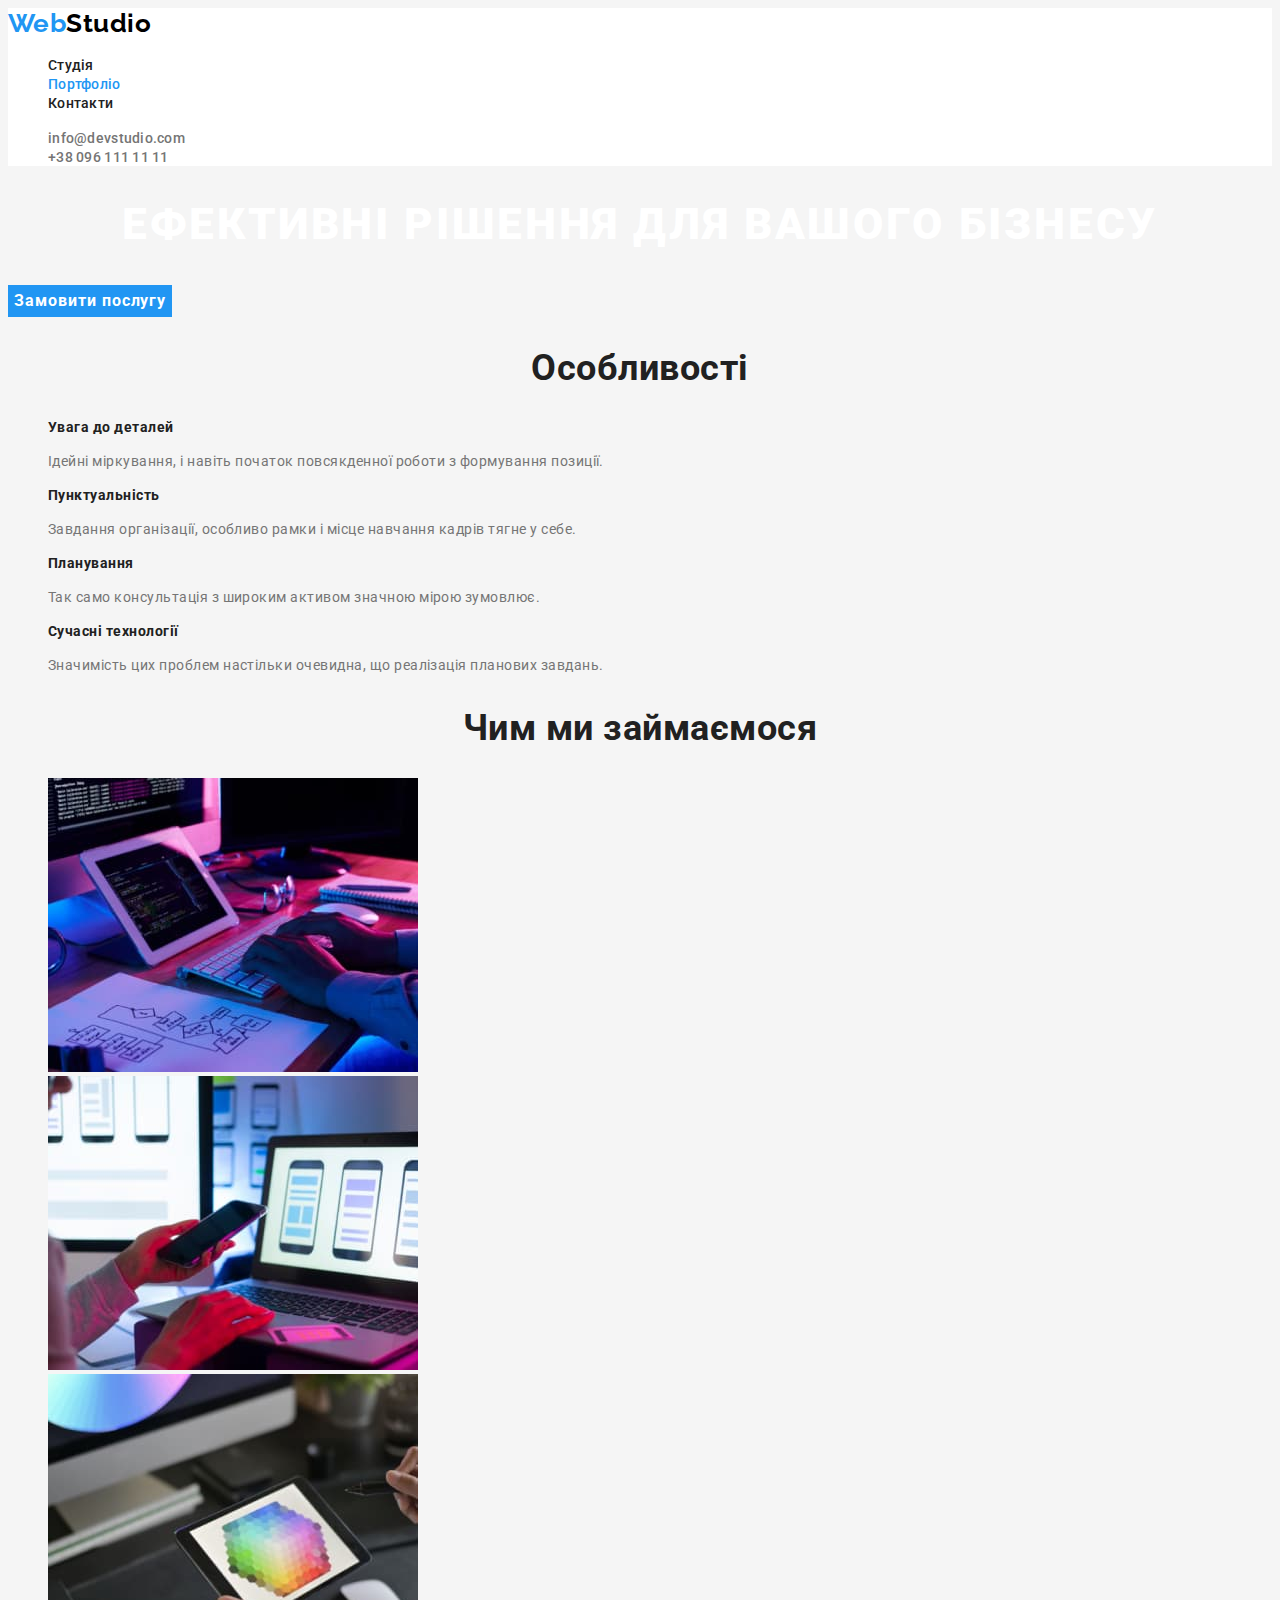
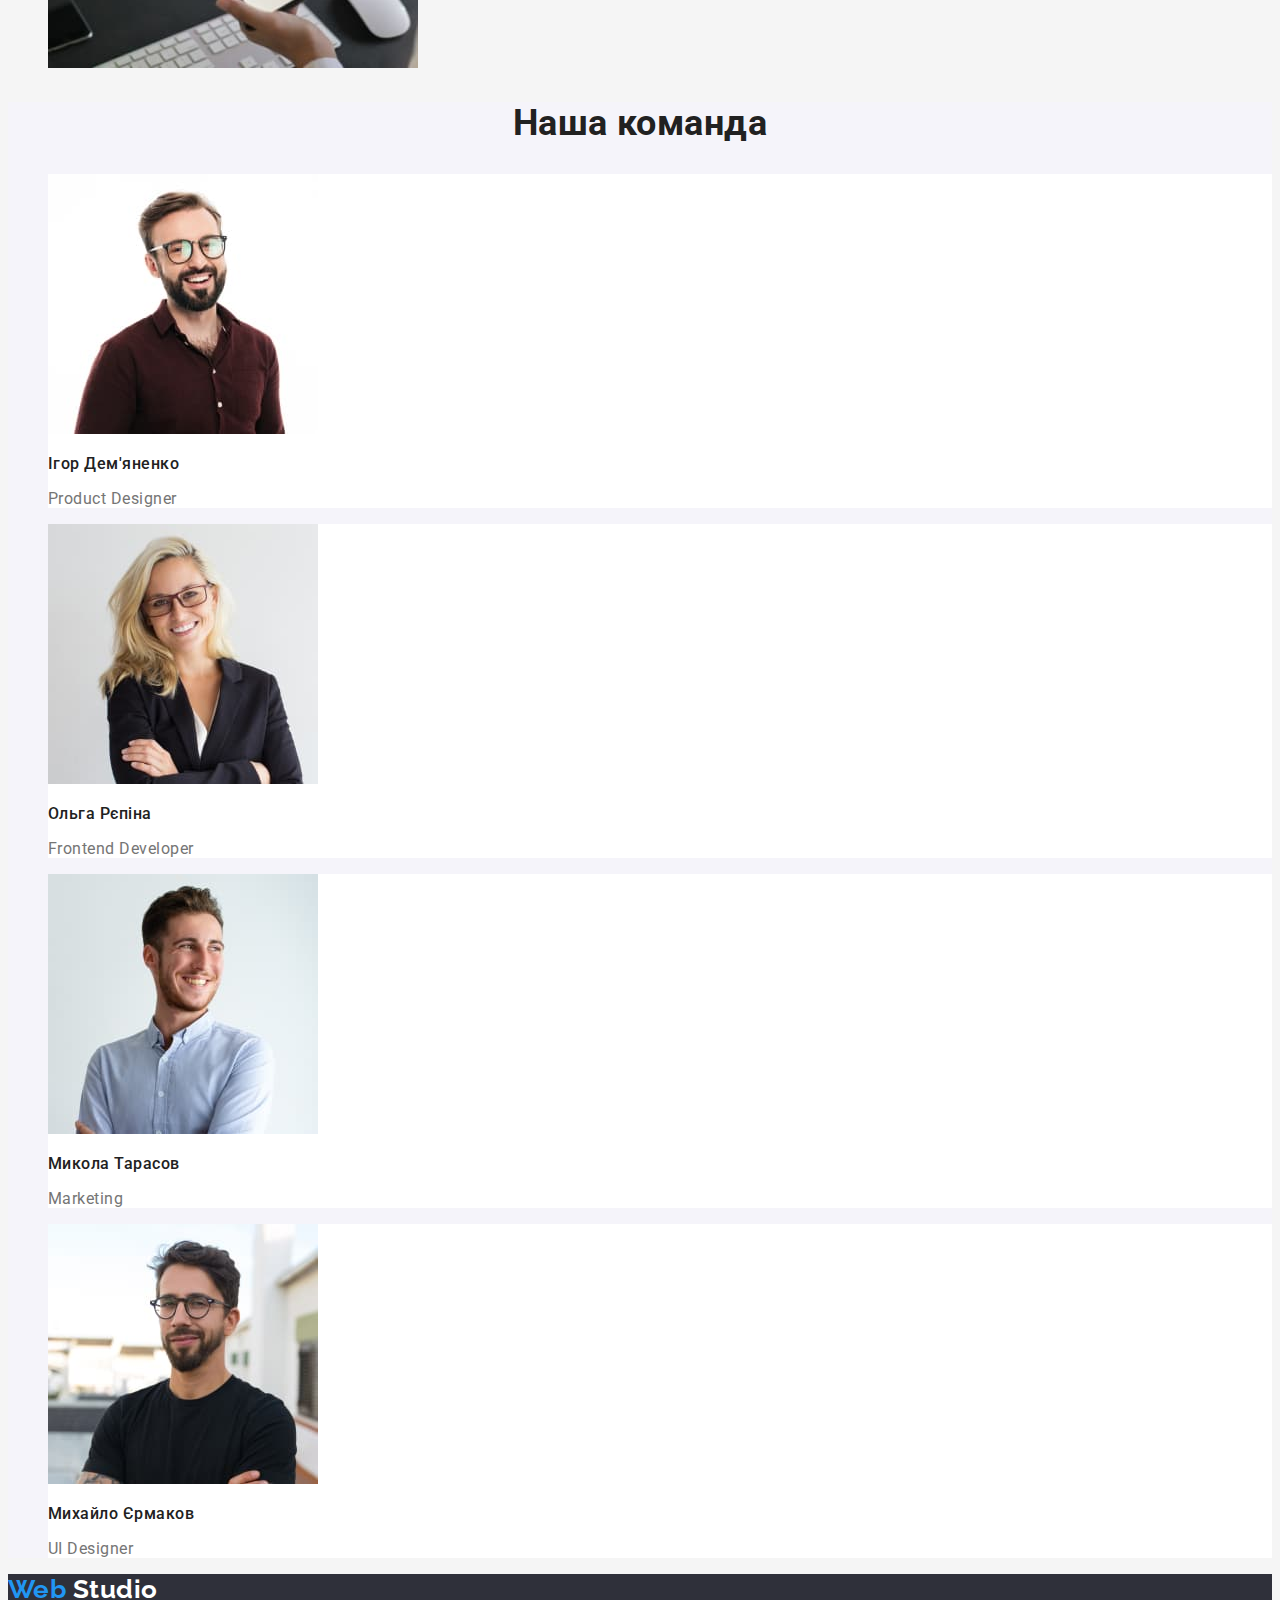
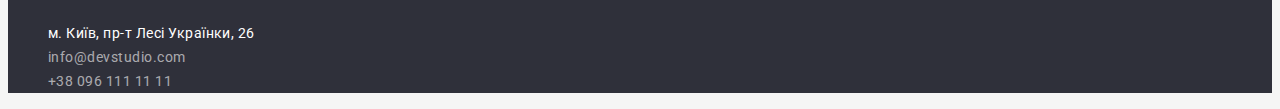
==== index.html @ a4498212 "Старт ДЗ-3" ====
<!DOCTYPE html>
<html lang="uk">
<head>
    <meta charset="UTF-8">
    <meta http-equiv="X-UA-Compatible" content="IE=edge">
    <meta name="viewport" content="width=device-width, initial-scale=1.0">
    <title>Студія</title>
    <link rel="preconnect" href="https://fonts.googleapis.com">
    <link rel="preconnect" href="https://fonts.gstatic.com" crossorigin>
    <link href="https://fonts.googleapis.com/css2?family=Raleway:wght@700&family=Roboto:wght@400;500;700;900&display=swap"
        rel="stylesheet">
    <link rel="stylesheet" href="./css/styles.css">
</head>
<body>
    <!--шапка сайту-->
    <header class="page-header">
        <nav>
            <a class="logo logo-color" href="./index.html">Web<span class="logo logo-text">Studio</span></a>
            <ul class="site-nav list">
                <li><a class="link" href="./index.html">Студія</a></li>
                <li><a class="link current" href="./portfolio.html">Портфоліо</a></li>
                <li><a class="link" href="">Контакти</a></li>
            </ul>
        </nav>
        <ul class="contacts list">
            <li><a class="contact" href="mailto:info@devstudio.com">info@devstudio.com</a></li>
            <li><a class="contact" href="tel:+380961111111">+38 096 111 11 11</a></li>
        </ul>
    </header>

    <!--main-->
    <main>
        <!--герой-->
        <section class="hero">
            <h1 class="hero-title">Ефективні рішення для вашого бізнесу</h1>
            <button class="hero-button" type="button">Замовити послугу</button>
        </section>
        <!-- особливості -->
        <section class="section">
            <h2 class="section-title">Особливості</h2>
            <ul class="feature-list list">
                <li>
                    <h3 class="title">Увага до деталей</h3>
                    <p class="text">Ідейні міркування, і навіть початок повсякденної роботи з формування позиції.</p>
                </li>
                <li>
                    <h3 class="title">Пунктуальність</h3>
                    <p class="text">Завдання організації, особливо рамки і місце навчання кадрів тягне у себе.</p>
                </li>
                <li>
                    <h3 class="title">Планування</h3>
                    <p class="text">Так само консультація з широким активом значною мірою зумовлює.</p>
                </li>
                <li>
                    <h3 class="title">Сучасні технології</h3>
                    <p class="text">Значимість цих проблем настільки очевидна, що реалізація планових завдань.</p>
                </li>
            </ul>
        </section>
        <!-- чим ми займаємося -->
        <section class="section">
            <h2 class="section-title">Чим ми займаємося</h2>
            <ul class="list">
                <li>
                    <img src="./images/1_computer.jpg" alt="Розробка сайтів" width="370" height="294">
                </li>
                <li>
                    <img src="./images/2_phone.jpg" alt="Адаптація сайтів для телефонів" width="370" height="294">
                </li>
                <li>
                    <img src="./images/3_tablet.jpg" alt="Адаптація сайтів для планшетів" width="370" height="294">
                </li>
            </ul>
        </section>
        <!--наша команда-->
        <section class="team section">
            <h2 class="section-title">Наша команда</h2>
            <ul class="team-list list">
                <li class="team-item">
                    <img src="./images/4_product_designer.jpg" alt="Хлопець в коричневій рубашці" width="270" height="260">
                    <h3 class="title">Ігор Дем'яненко</h3>
                    <p lang="en" class="text">Product Designer</p>
                </li>
                <li class="team-item">
                    <img src="./images/5_frontend_developer.jpg" alt="Дівчина в темно-сірому піджаку" width="270" height="260">
                    <h3 class="title">Ольга Рєпіна</h3>
                    <p lang="en" class="text">Frontend Developer</p>
                </li>
                <li class="team-item">
                    <img src="./images/6_marketing.jpg" alt="Хлопець в білій рубашці" width="270" height="260">
                    <h3 class="title">Микола Тарасов</h3>
                    <p lang="en" class="text">Marketing</p>
                </li>
                <li class="team-item">
                    <img src="./images/7_ui_designer.jpg" alt="Хлопець в чорній футболці" width="270" height="260">
                    <h3 class="title">Михайло Єрмаков</h3>
                    <p lang="en" class="text">UI Designer</p>
                </li>
            </ul>
        </section>
    </main>
    <!--footer-->
    <footer class="page-footer">
        <a class="logo-footer logo-footer-color" href="./index.html">Web <span
                class="logo-footer logo-footer-text">Studio</span></a>
        <address>
            <ul class="list">
                <li><a class="address-footer" href="https://goo.gl/maps/9E4ESz3H2E2rqb3K8" target="_blank"
                        rel="noreferrer noopener nofollow">м.
                        Київ, пр-т Лесі Українки, 26</a></li>
                <li><a class="contact-footer" href="mailto:info@devstudio.com">info@devstudio.com</a></li>
                <li><a class="contact-footer" href="tel:+380961111111">+38 096 111 11 11</a></li>
            </ul>
        </address>
    </footer>
</body>
</html>
---- css/styles.css ----
/* колір основного тексту #212121 */
/* додатковий колір тексту #757575 */
/* білий #FFFFFF */
/* акцент #2196F3 */
/* колір основного фону #F5F5F5 */
/* додатковий колір фону #F5F4FA */

:root {
    --primary-bg-color: #F5F5F5;
    --additional-bg-color: #F5F4FA;
    --accent-color: #2196F3;
    --bg-footer-color: #2F303A;
    --primary-text-color: #757575;    
    --title-text-color: #212121;      
    --logo-text-color: #000000;
    --primary-white-color: #FFFFFF;    
    --contact-footer-color: rgba(255, 255, 255, 0.6);
    --button-active-color: #188CE8;    
}

body {
    font-family: 'Roboto', sans-serif;
    letter-spacing: 0.03em;
    background-color: var(--primary-bg-color);
    color: var(--primary-text-color);    
}

.list {
    list-style: none;
}

/* Header */

.page-header {
    background-color: var(--primary-white-color);
}

.logo,
.logo-footer {
    font-family: 'Raleway', sans-serif;
    font-weight: 700;
    font-size: 26px;
    line-height: 1.1923;
    text-decoration: none;  
}

.logo-color {
    color: var(--accent-color);
}

.logo-text {
    color: var(--logo-text-color);
}

/* Site-nav */

.site-nav .link {
    color: var(--title-text-color);        
}

.site-nav .link,
.contacts .contact {
    font-weight: 500;
    font-size: 14px;
    line-height: 1.1429;
    letter-spacing: 0.02em;
    text-decoration: none;
}

.site-nav .link:hover,
.site-nav .link:focus {
    color: var(--accent-color);
}

.site-nav .link.current {
    color: var(--accent-color);
}

/* Contacts */

.contacts .contact {
    color: var(--primary-text-color);    
}

.contacts .contact:hover,
.contacts .contact:focus {
    color: var(--accent-color);
}

/* Hero */

.hero-title {
    font-weight: 900;
    font-size: 44px;
    line-height: 1.3636;
    text-align: center;
    letter-spacing: 0.06em;
    text-transform: uppercase;
    color: var(--primary-white-color);    
}

/* Button */

.hero-button {
    font-family: inherit;
    font-weight: 700;
    font-size: 16px;
    line-height: 1.875;
    letter-spacing: 0.06em;
    background-color: var(--accent-color);
    color: var(--primary-white-color);    
    border: none;
    cursor: pointer;
}

.hero-button:hover,
.hero-button:focus {
    background-color: var(--button-active-color);
}

/* Section */

.section-title {
    font-size: 36px;
    line-height: 1.1667;
    text-align: center;
    color: var(--title-text-color);            
}

/* Features */

.feature-list .title {
    font-size: 14px;
    line-height: 1.1429;
    color: var(--title-text-color);    
}

.feature-list .text {        
    font-size: 14px;
    line-height: 1.7143;        
}

/* Our team */

.team {
    background-color: var(--additional-bg-color);
}

.team-item {
    background-color: var(--primary-white-color);
}

.team-list .title {
    font-weight: 500;
    font-size: 16px;
    line-height: 1.1875;
    color: var(--title-text-color);            
}

.team-list .text {    
    font-size: 16px;
    line-height: 1.1875;       
}

/* Footer */

.page-footer {
    background-color: var(--bg-footer-color);
}

.logo-footer-color {
    color: var(--accent-color);
}

.logo-footer-text {
    color: var(--primary-white-color);
}

.address-footer,
.contact-footer {
    font-size: 14px;
    line-height: 1.7143;
    text-decoration: none;
    font-style: normal;
}

.address-footer {
    color: var(--primary-white-color);    
}

.contact-footer {
    color: var(--contact-footer-color);    
}

.address-footer:hover,
.address-footer:focus,
.contact-footer:hover,
.contact-footer:focus {
    color: var(--accent-color);
}



/* Портфоліо */

.portfolio-nav .button {
    font-family: inherit;
    font-weight: 500;
    font-size: 16px;
    line-height: 1.625;
    background-color: var(--additional-bg-color);
    color: var(--title-text-color);    
    border: none;
    cursor: pointer;
}

.portfolio-nav .button:hover,
.portfolio-nav .button:focus {
    background-color: var(--accent-color);
    color: var(--primary-white-color);
}

.portfolio-item {
    background-color: var(--primary-white-color);    
}

.portfolio-list .title {
    font-size: 18px;
    line-height: 2;
    letter-spacing: 0.06em;
    color: var(--title-text-color);        
}

.portfolio-list .text {
    font-size: 16px;
    line-height: 1.875;
    color: var(--primary-text-color);    
}

.portfolio-list .link {
    text-decoration: none;
}
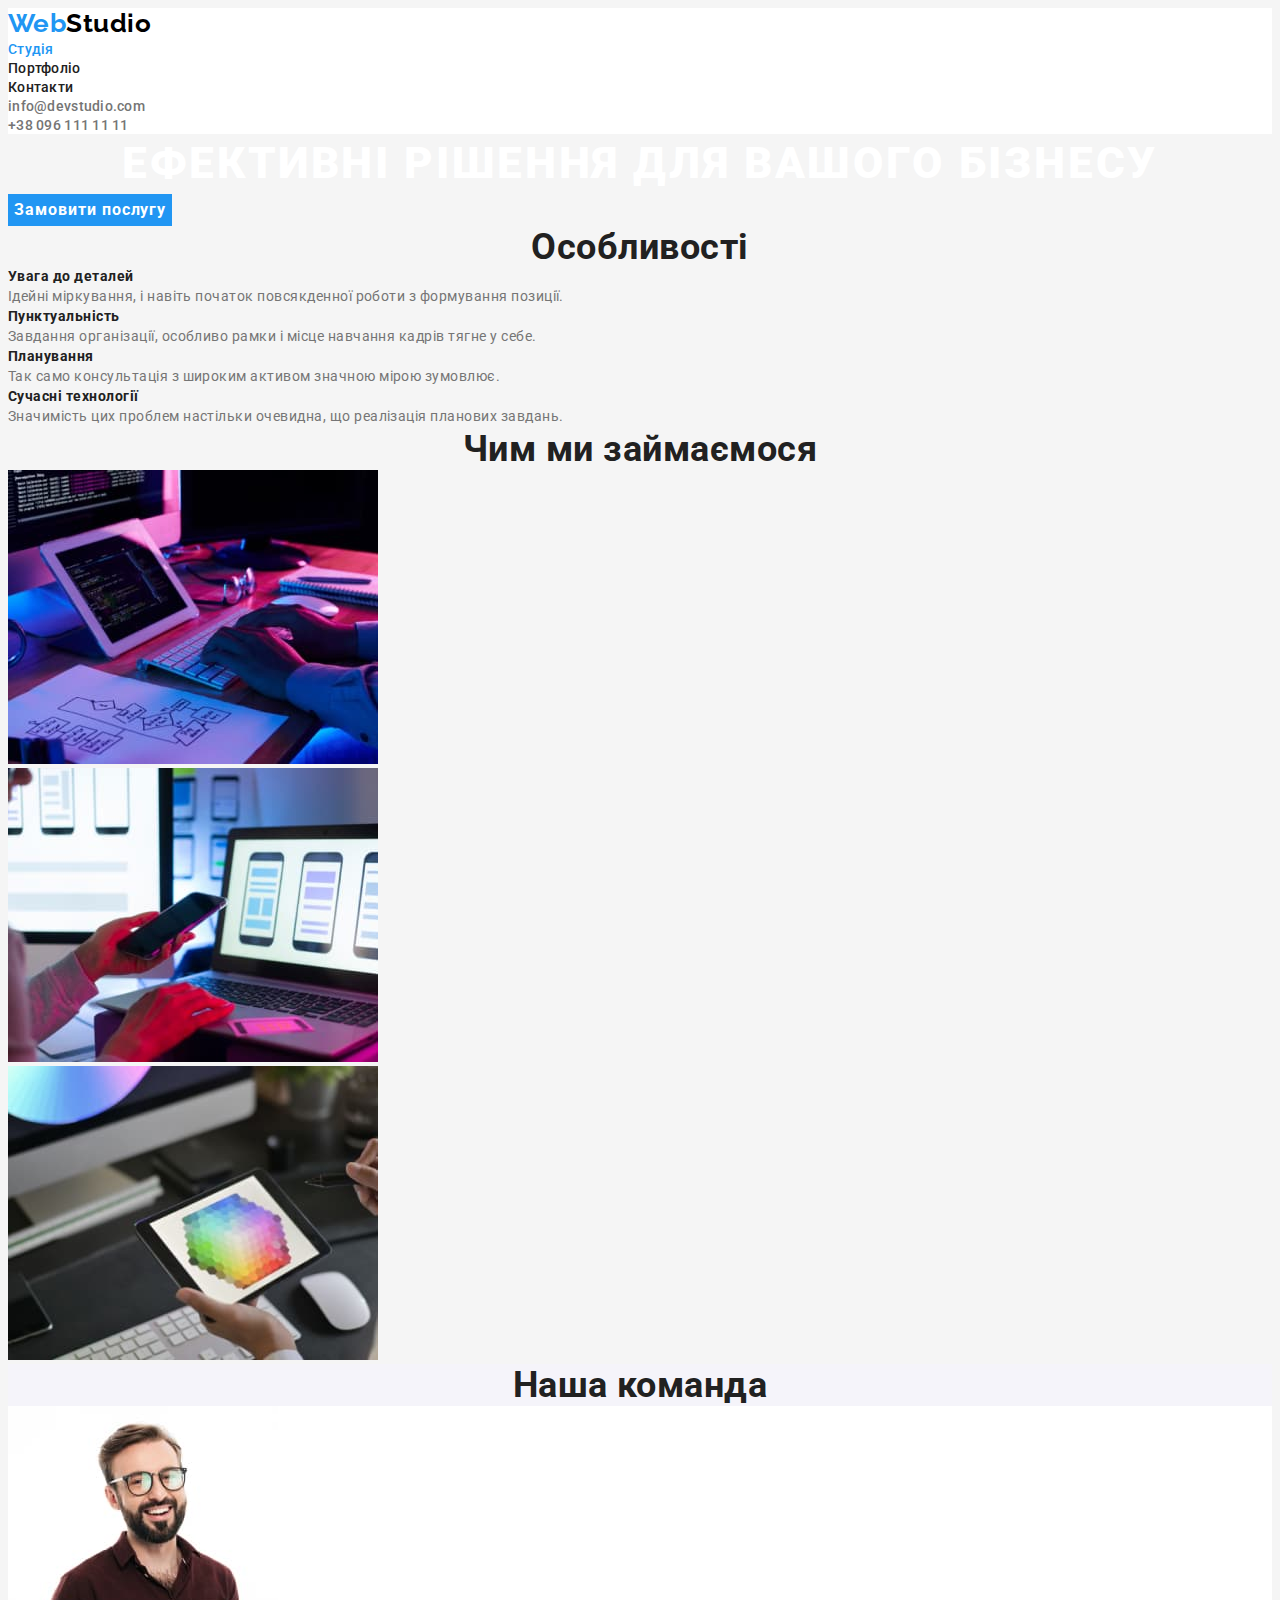
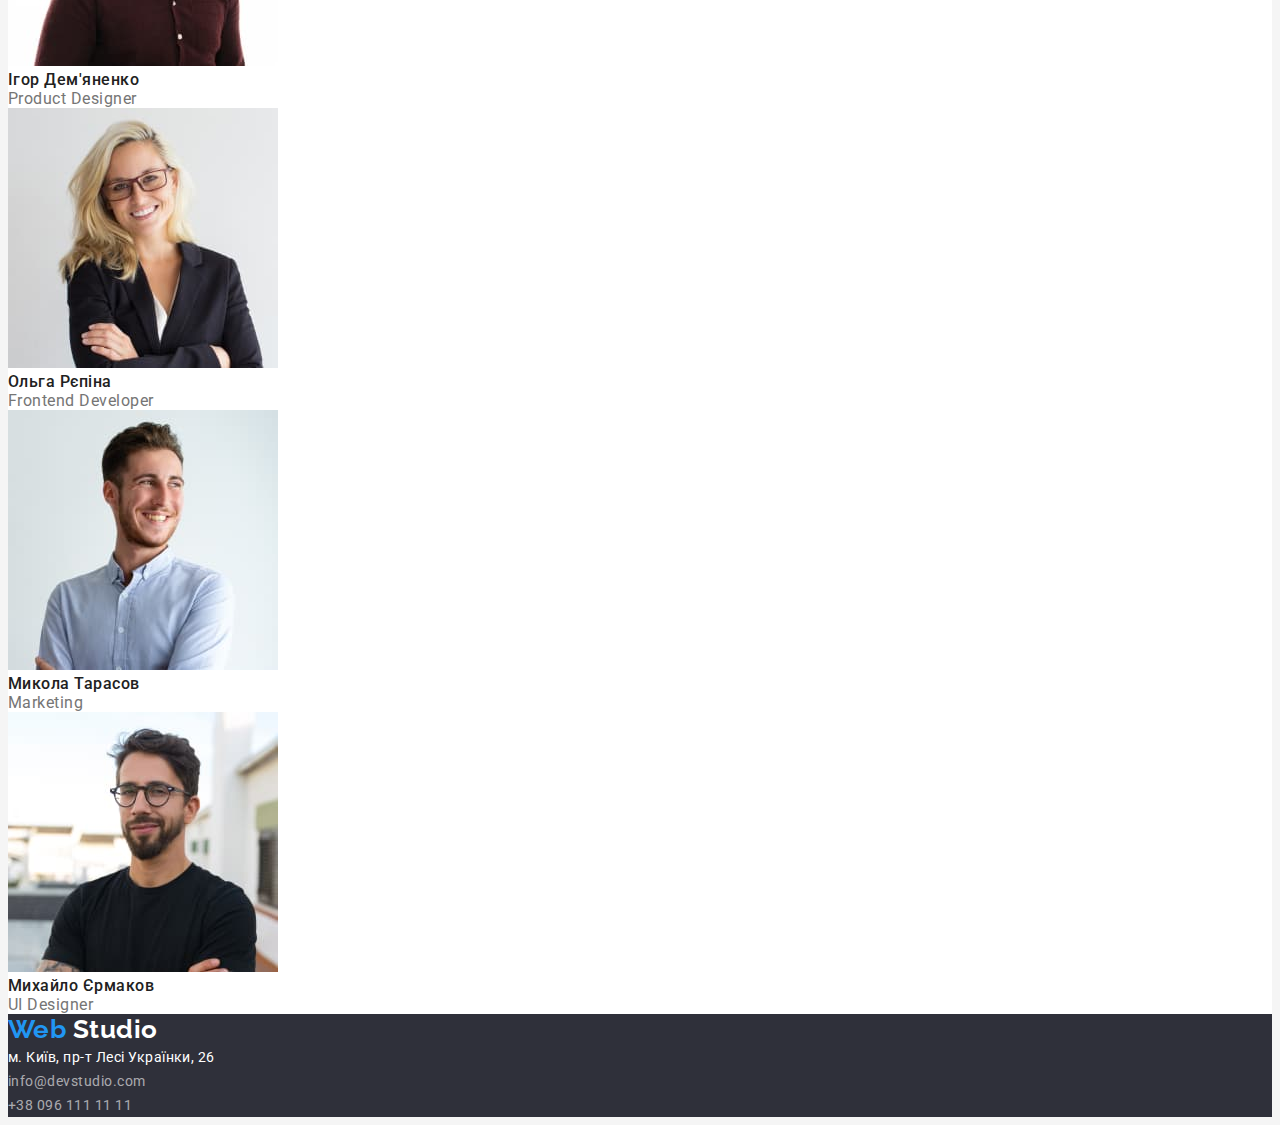
==== commit 5126b2df: "Скинуто відступи" ====
--- a/index.html
+++ b/index.html
@@ -1,117 +1,195 @@
 <!DOCTYPE html>
 <html lang="uk">
-<head>
-    <meta charset="UTF-8">
-    <meta http-equiv="X-UA-Compatible" content="IE=edge">
-    <meta name="viewport" content="width=device-width, initial-scale=1.0">
+  <head>
+    <meta charset="UTF-8" />
+    <meta http-equiv="X-UA-Compatible" content="IE=edge" />
+    <meta name="viewport" content="width=device-width, initial-scale=1.0" />
     <title>Студія</title>
-    <link rel="preconnect" href="https://fonts.googleapis.com">
-    <link rel="preconnect" href="https://fonts.gstatic.com" crossorigin>
-    <link href="https://fonts.googleapis.com/css2?family=Raleway:wght@700&family=Roboto:wght@400;500;700;900&display=swap"
-        rel="stylesheet">
-    <link rel="stylesheet" href="./css/styles.css">
-</head>
-<body>
+    <link rel="preconnect" href="https://fonts.googleapis.com" />
+    <link rel="preconnect" href="https://fonts.gstatic.com" crossorigin />
+    <link
+      href="https://fonts.googleapis.com/css2?family=Raleway:wght@700&family=Roboto:wght@400;500;700;900&display=swap"
+      rel="stylesheet"
+    />
+    <link
+      rel="stylesheet"
+      href="https://cdnjs.cloudflare.com/ajax/libs/modern-normalize/1.1.0/modern-normalize.min.css"
+      integrity="sha512-wpPYUAdjBVSE4KJnH1VR1HeZfpl1ub8YT/NKx4PuQ5NmX2tKuGu6U/JRp5y+Y8XG2tV+wKQpNHVUX03MfMFn9Q=="
+      crossorigin="anonymous"
+      referrerpolicy="no-referrer"
+    />
+    <link rel="stylesheet" href="./css/styles.css" />
+  </head>
+  <body>
     <!--шапка сайту-->
     <header class="page-header">
-        <nav>
-            <a class="logo logo-color" href="./index.html">Web<span class="logo logo-text">Studio</span></a>
-            <ul class="site-nav list">
-                <li><a class="link" href="./index.html">Студія</a></li>
-                <li><a class="link current" href="./portfolio.html">Портфоліо</a></li>
-                <li><a class="link" href="">Контакти</a></li>
-            </ul>
-        </nav>
-        <ul class="contacts list">
-            <li><a class="contact" href="mailto:info@devstudio.com">info@devstudio.com</a></li>
-            <li><a class="contact" href="tel:+380961111111">+38 096 111 11 11</a></li>
+      <nav>
+        <a class="logo logo-color" href="./index.html"
+          >Web<span class="logo logo-text">Studio</span></a
+        >
+        <ul class="site-nav list">
+          <li><a class="link current" href="./index.html">Студія</a></li>
+          <li><a class="link" href="./portfolio.html">Портфоліо</a></li>
+          <li><a class="link" href="">Контакти</a></li>
         </ul>
+      </nav>
+      <ul class="contacts list">
+        <li>
+          <a class="contact" href="mailto:info@devstudio.com"
+            >info@devstudio.com</a
+          >
+        </li>
+        <li>
+          <a class="contact" href="tel:+380961111111">+38 096 111 11 11</a>
+        </li>
+      </ul>
     </header>
 
     <!--main-->
     <main>
-        <!--герой-->
-        <section class="hero">
-            <h1 class="hero-title">Ефективні рішення для вашого бізнесу</h1>
-            <button class="hero-button" type="button">Замовити послугу</button>
-        </section>
-        <!-- особливості -->
-        <section class="section">
-            <h2 class="section-title">Особливості</h2>
-            <ul class="feature-list list">
-                <li>
-                    <h3 class="title">Увага до деталей</h3>
-                    <p class="text">Ідейні міркування, і навіть початок повсякденної роботи з формування позиції.</p>
-                </li>
-                <li>
-                    <h3 class="title">Пунктуальність</h3>
-                    <p class="text">Завдання організації, особливо рамки і місце навчання кадрів тягне у себе.</p>
-                </li>
-                <li>
-                    <h3 class="title">Планування</h3>
-                    <p class="text">Так само консультація з широким активом значною мірою зумовлює.</p>
-                </li>
-                <li>
-                    <h3 class="title">Сучасні технології</h3>
-                    <p class="text">Значимість цих проблем настільки очевидна, що реалізація планових завдань.</p>
-                </li>
-            </ul>
-        </section>
-        <!-- чим ми займаємося -->
-        <section class="section">
-            <h2 class="section-title">Чим ми займаємося</h2>
-            <ul class="list">
-                <li>
-                    <img src="./images/1_computer.jpg" alt="Розробка сайтів" width="370" height="294">
-                </li>
-                <li>
-                    <img src="./images/2_phone.jpg" alt="Адаптація сайтів для телефонів" width="370" height="294">
-                </li>
-                <li>
-                    <img src="./images/3_tablet.jpg" alt="Адаптація сайтів для планшетів" width="370" height="294">
-                </li>
-            </ul>
-        </section>
-        <!--наша команда-->
-        <section class="team section">
-            <h2 class="section-title">Наша команда</h2>
-            <ul class="team-list list">
-                <li class="team-item">
-                    <img src="./images/4_product_designer.jpg" alt="Хлопець в коричневій рубашці" width="270" height="260">
-                    <h3 class="title">Ігор Дем'яненко</h3>
-                    <p lang="en" class="text">Product Designer</p>
-                </li>
-                <li class="team-item">
-                    <img src="./images/5_frontend_developer.jpg" alt="Дівчина в темно-сірому піджаку" width="270" height="260">
-                    <h3 class="title">Ольга Рєпіна</h3>
-                    <p lang="en" class="text">Frontend Developer</p>
-                </li>
-                <li class="team-item">
-                    <img src="./images/6_marketing.jpg" alt="Хлопець в білій рубашці" width="270" height="260">
-                    <h3 class="title">Микола Тарасов</h3>
-                    <p lang="en" class="text">Marketing</p>
-                </li>
-                <li class="team-item">
-                    <img src="./images/7_ui_designer.jpg" alt="Хлопець в чорній футболці" width="270" height="260">
-                    <h3 class="title">Михайло Єрмаков</h3>
-                    <p lang="en" class="text">UI Designer</p>
-                </li>
-            </ul>
-        </section>
+      <!--герой-->
+      <section class="hero">
+        <h1 class="hero-title">Ефективні рішення для вашого бізнесу</h1>
+        <button class="hero-button" type="button">Замовити послугу</button>
+      </section>
+      <!-- особливості -->
+      <section class="section">
+        <h2 class="section-title">Особливості</h2>
+        <ul class="feature-list list">
+          <li>
+            <h3 class="title">Увага до деталей</h3>
+            <p class="text">
+              Ідейні міркування, і навіть початок повсякденної роботи з
+              формування позиції.
+            </p>
+          </li>
+          <li>
+            <h3 class="title">Пунктуальність</h3>
+            <p class="text">
+              Завдання організації, особливо рамки і місце навчання кадрів тягне
+              у себе.
+            </p>
+          </li>
+          <li>
+            <h3 class="title">Планування</h3>
+            <p class="text">
+              Так само консультація з широким активом значною мірою зумовлює.
+            </p>
+          </li>
+          <li>
+            <h3 class="title">Сучасні технології</h3>
+            <p class="text">
+              Значимість цих проблем настільки очевидна, що реалізація планових
+              завдань.
+            </p>
+          </li>
+        </ul>
+      </section>
+      <!-- чим ми займаємося -->
+      <section class="section">
+        <h2 class="section-title">Чим ми займаємося</h2>
+        <ul class="list">
+          <li>
+            <img
+              src="./images/1_computer.jpg"
+              alt="Розробка сайтів"
+              width="370"
+              height="294"
+            />
+          </li>
+          <li>
+            <img
+              src="./images/2_phone.jpg"
+              alt="Адаптація сайтів для телефонів"
+              width="370"
+              height="294"
+            />
+          </li>
+          <li>
+            <img
+              src="./images/3_tablet.jpg"
+              alt="Адаптація сайтів для планшетів"
+              width="370"
+              height="294"
+            />
+          </li>
+        </ul>
+      </section>
+      <!--наша команда-->
+      <section class="team section">
+        <h2 class="section-title">Наша команда</h2>
+        <ul class="team-list list">
+          <li class="team-item">
+            <img
+              src="./images/4_product_designer.jpg"
+              alt="Хлопець в коричневій рубашці"
+              width="270"
+              height="260"
+            />
+            <h3 class="title">Ігор Дем'яненко</h3>
+            <p lang="en" class="text">Product Designer</p>
+          </li>
+          <li class="team-item">
+            <img
+              src="./images/5_frontend_developer.jpg"
+              alt="Дівчина в темно-сірому піджаку"
+              width="270"
+              height="260"
+            />
+            <h3 class="title">Ольга Рєпіна</h3>
+            <p lang="en" class="text">Frontend Developer</p>
+          </li>
+          <li class="team-item">
+            <img
+              src="./images/6_marketing.jpg"
+              alt="Хлопець в білій рубашці"
+              width="270"
+              height="260"
+            />
+            <h3 class="title">Микола Тарасов</h3>
+            <p lang="en" class="text">Marketing</p>
+          </li>
+          <li class="team-item">
+            <img
+              src="./images/7_ui_designer.jpg"
+              alt="Хлопець в чорній футболці"
+              width="270"
+              height="260"
+            />
+            <h3 class="title">Михайло Єрмаков</h3>
+            <p lang="en" class="text">UI Designer</p>
+          </li>
+        </ul>
+      </section>
     </main>
     <!--footer-->
     <footer class="page-footer">
-        <a class="logo-footer logo-footer-color" href="./index.html">Web <span
-                class="logo-footer logo-footer-text">Studio</span></a>
-        <address>
-            <ul class="list">
-                <li><a class="address-footer" href="https://goo.gl/maps/9E4ESz3H2E2rqb3K8" target="_blank"
-                        rel="noreferrer noopener nofollow">м.
-                        Київ, пр-т Лесі Українки, 26</a></li>
-                <li><a class="contact-footer" href="mailto:info@devstudio.com">info@devstudio.com</a></li>
-                <li><a class="contact-footer" href="tel:+380961111111">+38 096 111 11 11</a></li>
-            </ul>
-        </address>
+      <a class="logo-footer logo-footer-color" href="./index.html"
+        >Web <span class="logo-footer logo-footer-text">Studio</span></a
+      >
+      <address>
+        <ul class="list">
+          <li>
+            <a
+              class="address-footer"
+              href="https://goo.gl/maps/9E4ESz3H2E2rqb3K8"
+              target="_blank"
+              rel="noreferrer noopener nofollow"
+              >м. Київ, пр-т Лесі Українки, 26</a
+            >
+          </li>
+          <li>
+            <a class="contact-footer" href="mailto:info@devstudio.com"
+              >info@devstudio.com</a
+            >
+          </li>
+          <li>
+            <a class="contact-footer" href="tel:+380961111111"
+              >+38 096 111 11 11</a
+            >
+          </li>
+        </ul>
+      </address>
     </footer>
-</body>
-</html>+  </body>
+</html>
--- a/css/styles.css
+++ b/css/styles.css
@@ -6,238 +6,264 @@
 /* додатковий колір фону #F5F4FA */
 
 :root {
-    --primary-bg-color: #F5F5F5;
-    --additional-bg-color: #F5F4FA;
-    --accent-color: #2196F3;
-    --bg-footer-color: #2F303A;
-    --primary-text-color: #757575;    
-    --title-text-color: #212121;      
-    --logo-text-color: #000000;
-    --primary-white-color: #FFFFFF;    
-    --contact-footer-color: rgba(255, 255, 255, 0.6);
-    --button-active-color: #188CE8;    
+  --primary-bg-color: #f5f5f5;
+  --additional-bg-color: #f5f4fa;
+  --heder-bg-color: #ffffff;
+  --accent-color: #2196f3;
+  --team-item-bg-color: #ffffff;
+  --bg-footer-color: #2f303a;
+  --primary-text-color: #757575;
+  --title-hero-color: #ffffff;
+  --title-text-color: #212121;
+  --logo-text-color: #000000;
+  --logo-footer-text-color: #ffffff;
+  --address-footer-color: #ffffff;
+  --contact-footer-color: rgba(255, 255, 255, 0.6);
+  --button-text-color: #ffffff;
+  --button-active-color: #188ce8;
+  --portfolio-button-text-color: #ffffff;
+  --portfolio-item-bg-color: #ffffff;
+}
+
+h1,
+h2,
+h3,
+h4,
+h5,
+h6,
+p {
+  margin: 0;
+}
+
+ul {
+    list-style: none;
+    margin: 0;
+    padding: 0;
 }
 
 body {
-    font-family: 'Roboto', sans-serif;
-    letter-spacing: 0.03em;
-    background-color: var(--primary-bg-color);
-    color: var(--primary-text-color);    
+  font-family: 'Roboto', sans-serif;
+  letter-spacing: 0.03em;
+  background-color: var(--primary-bg-color);
+  color: var(--primary-text-color);
+}
+
+.container {
+    width: 1200px;
+    padding-left: 15px;
+    padding-right: 15px;
 }
 
 .list {
-    list-style: none;
+  list-style: none;
 }
 
 /* Header */
 
 .page-header {
-    background-color: var(--primary-white-color);
+  background-color: var(--heder-bg-color);
 }
 
 .logo,
 .logo-footer {
-    font-family: 'Raleway', sans-serif;
-    font-weight: 700;
-    font-size: 26px;
-    line-height: 1.1923;
-    text-decoration: none;  
+  font-family: 'Raleway', sans-serif;
+  font-weight: 700;
+  font-size: 26px;
+  line-height: 1.1923;
+  text-decoration: none;
 }
 
 .logo-color {
-    color: var(--accent-color);
+  color: var(--accent-color);
 }
 
 .logo-text {
-    color: var(--logo-text-color);
+  color: var(--logo-text-color);
 }
 
 /* Site-nav */
 
 .site-nav .link {
-    color: var(--title-text-color);        
+  color: var(--title-text-color);
 }
 
 .site-nav .link,
 .contacts .contact {
-    font-weight: 500;
-    font-size: 14px;
-    line-height: 1.1429;
-    letter-spacing: 0.02em;
-    text-decoration: none;
+  font-weight: 500;
+  font-size: 14px;
+  line-height: 1.1429;
+  letter-spacing: 0.02em;
+  text-decoration: none;
 }
 
 .site-nav .link:hover,
 .site-nav .link:focus {
-    color: var(--accent-color);
+  color: var(--accent-color);
 }
 
 .site-nav .link.current {
-    color: var(--accent-color);
+  color: var(--accent-color);
 }
 
 /* Contacts */
 
 .contacts .contact {
-    color: var(--primary-text-color);    
+  color: var(--primary-text-color);
 }
 
 .contacts .contact:hover,
 .contacts .contact:focus {
-    color: var(--accent-color);
+  color: var(--accent-color);
 }
 
 /* Hero */
 
 .hero-title {
-    font-weight: 900;
-    font-size: 44px;
-    line-height: 1.3636;
-    text-align: center;
-    letter-spacing: 0.06em;
-    text-transform: uppercase;
-    color: var(--primary-white-color);    
+  font-weight: 900;
+  font-size: 44px;
+  line-height: 1.3636;
+  text-align: center;
+  letter-spacing: 0.06em;
+  text-transform: uppercase;
+  color: var(--title-hero-color);
 }
 
 /* Button */
 
 .hero-button {
-    font-family: inherit;
-    font-weight: 700;
-    font-size: 16px;
-    line-height: 1.875;
-    letter-spacing: 0.06em;
-    background-color: var(--accent-color);
-    color: var(--primary-white-color);    
-    border: none;
-    cursor: pointer;
+  font-family: inherit;
+  font-weight: 700;
+  font-size: 16px;
+  line-height: 1.875;
+  letter-spacing: 0.06em;
+  background-color: var(--accent-color);
+  color: var(--button-text-color);
+  border: none;
+  cursor: pointer;
 }
 
 .hero-button:hover,
 .hero-button:focus {
-    background-color: var(--button-active-color);
+  background-color: var(--button-active-color);
 }
 
 /* Section */
 
 .section-title {
-    font-size: 36px;
-    line-height: 1.1667;
-    text-align: center;
-    color: var(--title-text-color);            
+  font-size: 36px;
+  line-height: 1.1667;
+  text-align: center;
+  color: var(--title-text-color);
 }
 
 /* Features */
 
 .feature-list .title {
-    font-size: 14px;
-    line-height: 1.1429;
-    color: var(--title-text-color);    
-}
-
-.feature-list .text {        
-    font-size: 14px;
-    line-height: 1.7143;        
+  font-size: 14px;
+  line-height: 1.1429;
+  color: var(--title-text-color);
+}
+
+.feature-list .text {
+  font-size: 14px;
+  line-height: 1.7143;
 }
 
 /* Our team */
 
 .team {
-    background-color: var(--additional-bg-color);
+  background-color: var(--additional-bg-color);
 }
 
 .team-item {
-    background-color: var(--primary-white-color);
+  background-color: var(--team-item-bg-color);
 }
 
 .team-list .title {
-    font-weight: 500;
-    font-size: 16px;
-    line-height: 1.1875;
-    color: var(--title-text-color);            
-}
-
-.team-list .text {    
-    font-size: 16px;
-    line-height: 1.1875;       
+  font-weight: 500;
+  font-size: 16px;
+  line-height: 1.1875;
+  color: var(--title-text-color);
+}
+
+.team-list .text {
+  font-size: 16px;
+  line-height: 1.1875;
 }
 
 /* Footer */
 
 .page-footer {
-    background-color: var(--bg-footer-color);
+  background-color: var(--bg-footer-color);
 }
 
 .logo-footer-color {
-    color: var(--accent-color);
+  color: var(--accent-color);
 }
 
 .logo-footer-text {
-    color: var(--primary-white-color);
+  color: var(--logo-footer-text-color);
 }
 
 .address-footer,
 .contact-footer {
-    font-size: 14px;
-    line-height: 1.7143;
-    text-decoration: none;
-    font-style: normal;
+  font-size: 14px;
+  line-height: 1.7143;
+  text-decoration: none;
+  font-style: normal;
 }
 
 .address-footer {
-    color: var(--primary-white-color);    
+  color: var(--address-footer-color);
 }
 
 .contact-footer {
-    color: var(--contact-footer-color);    
+  color: var(--contact-footer-color);
 }
 
 .address-footer:hover,
 .address-footer:focus,
 .contact-footer:hover,
 .contact-footer:focus {
-    color: var(--accent-color);
-}
-
-
+  color: var(--accent-color);
+}
 
 /* Портфоліо */
 
 .portfolio-nav .button {
-    font-family: inherit;
-    font-weight: 500;
-    font-size: 16px;
-    line-height: 1.625;
-    background-color: var(--additional-bg-color);
-    color: var(--title-text-color);    
-    border: none;
-    cursor: pointer;
+  font-family: inherit;
+  font-weight: 500;
+  font-size: 16px;
+  line-height: 1.625;
+  background-color: var(--additional-bg-color);
+  color: var(--title-text-color);
+  border: none;
+  cursor: pointer;
 }
 
 .portfolio-nav .button:hover,
 .portfolio-nav .button:focus {
-    background-color: var(--accent-color);
-    color: var(--primary-white-color);
+  background-color: var(--accent-color);
+  color: var(--portfolio-button-text-color);
 }
 
 .portfolio-item {
-    background-color: var(--primary-white-color);    
+  background-color: var(--portfolio-item-bg-color);
 }
 
 .portfolio-list .title {
-    font-size: 18px;
-    line-height: 2;
-    letter-spacing: 0.06em;
-    color: var(--title-text-color);        
+  font-size: 18px;
+  line-height: 2;
+  letter-spacing: 0.06em;
+  color: var(--title-text-color);
 }
 
 .portfolio-list .text {
-    font-size: 16px;
-    line-height: 1.875;
-    color: var(--primary-text-color);    
+  font-size: 16px;
+  line-height: 1.875;
+  color: var(--primary-text-color);
 }
 
 .portfolio-list .link {
-    text-decoration: none;
-}
-
+  text-decoration: none;
+}
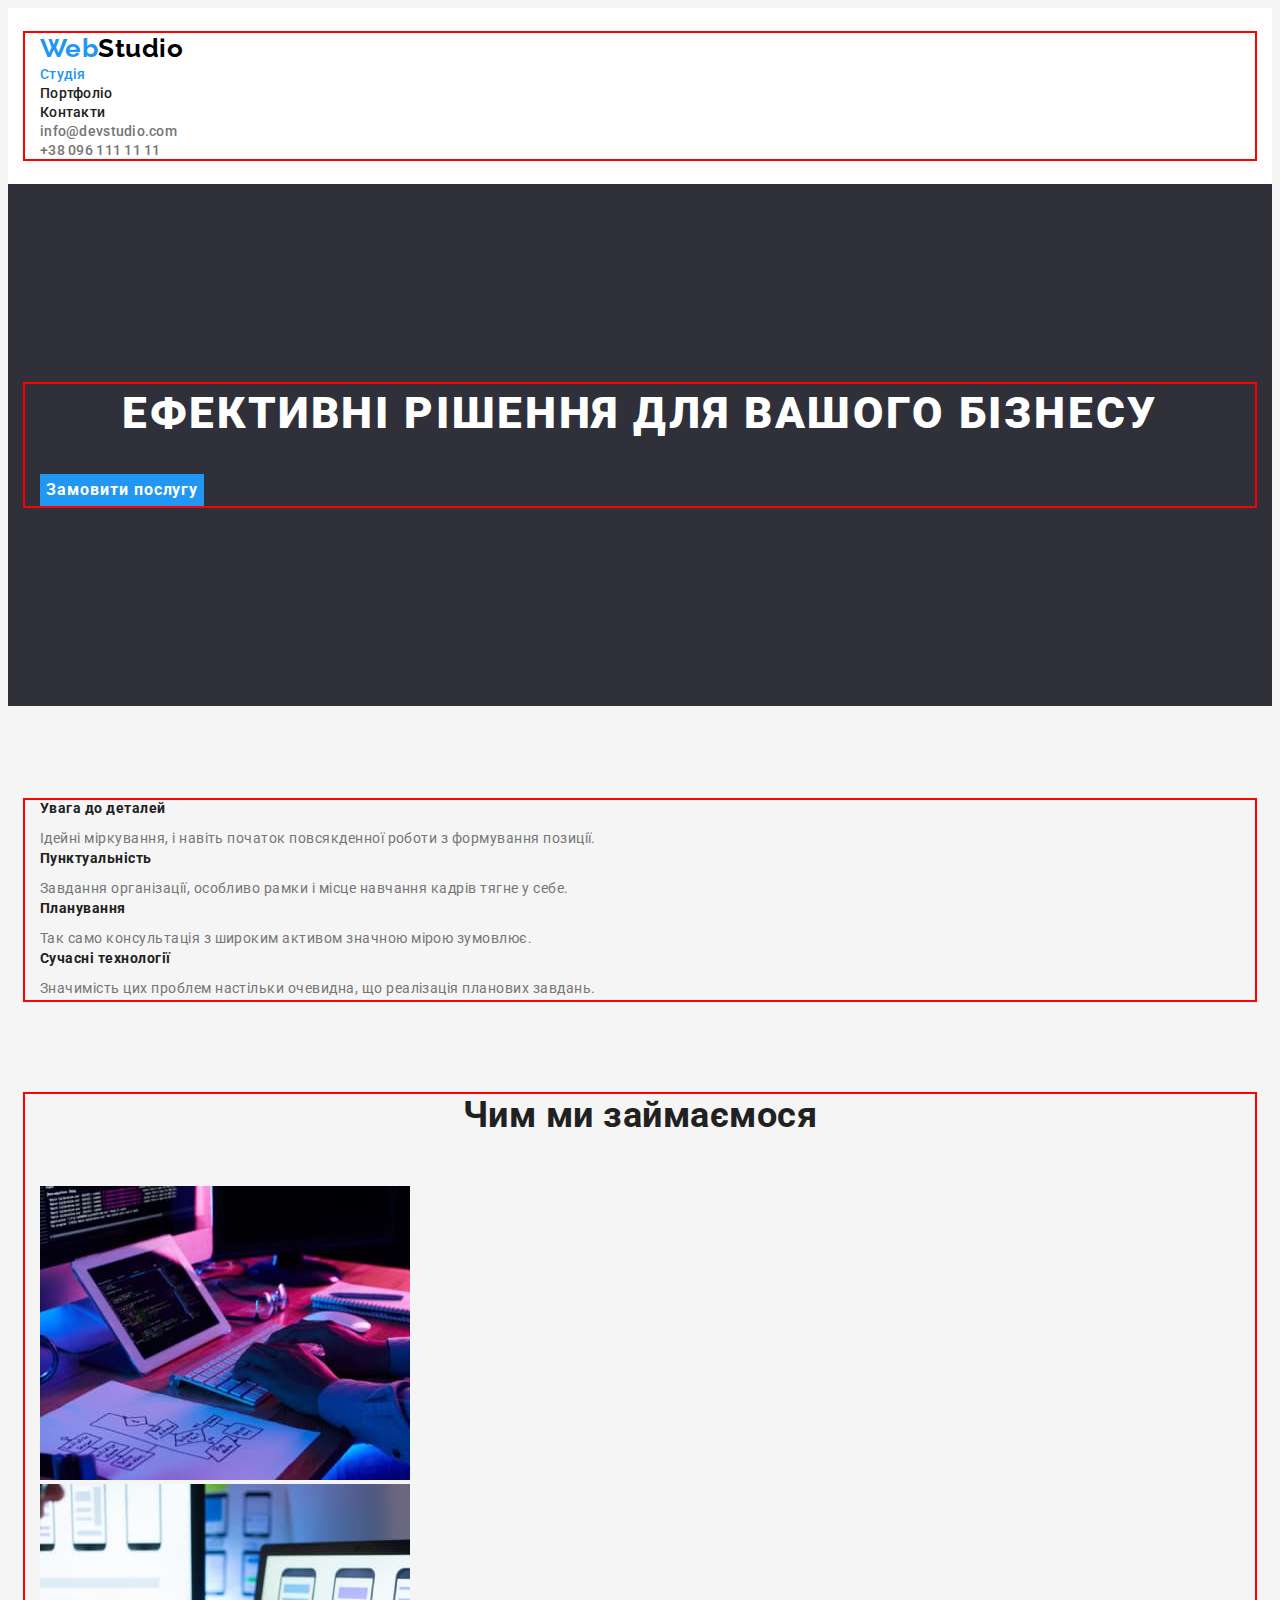
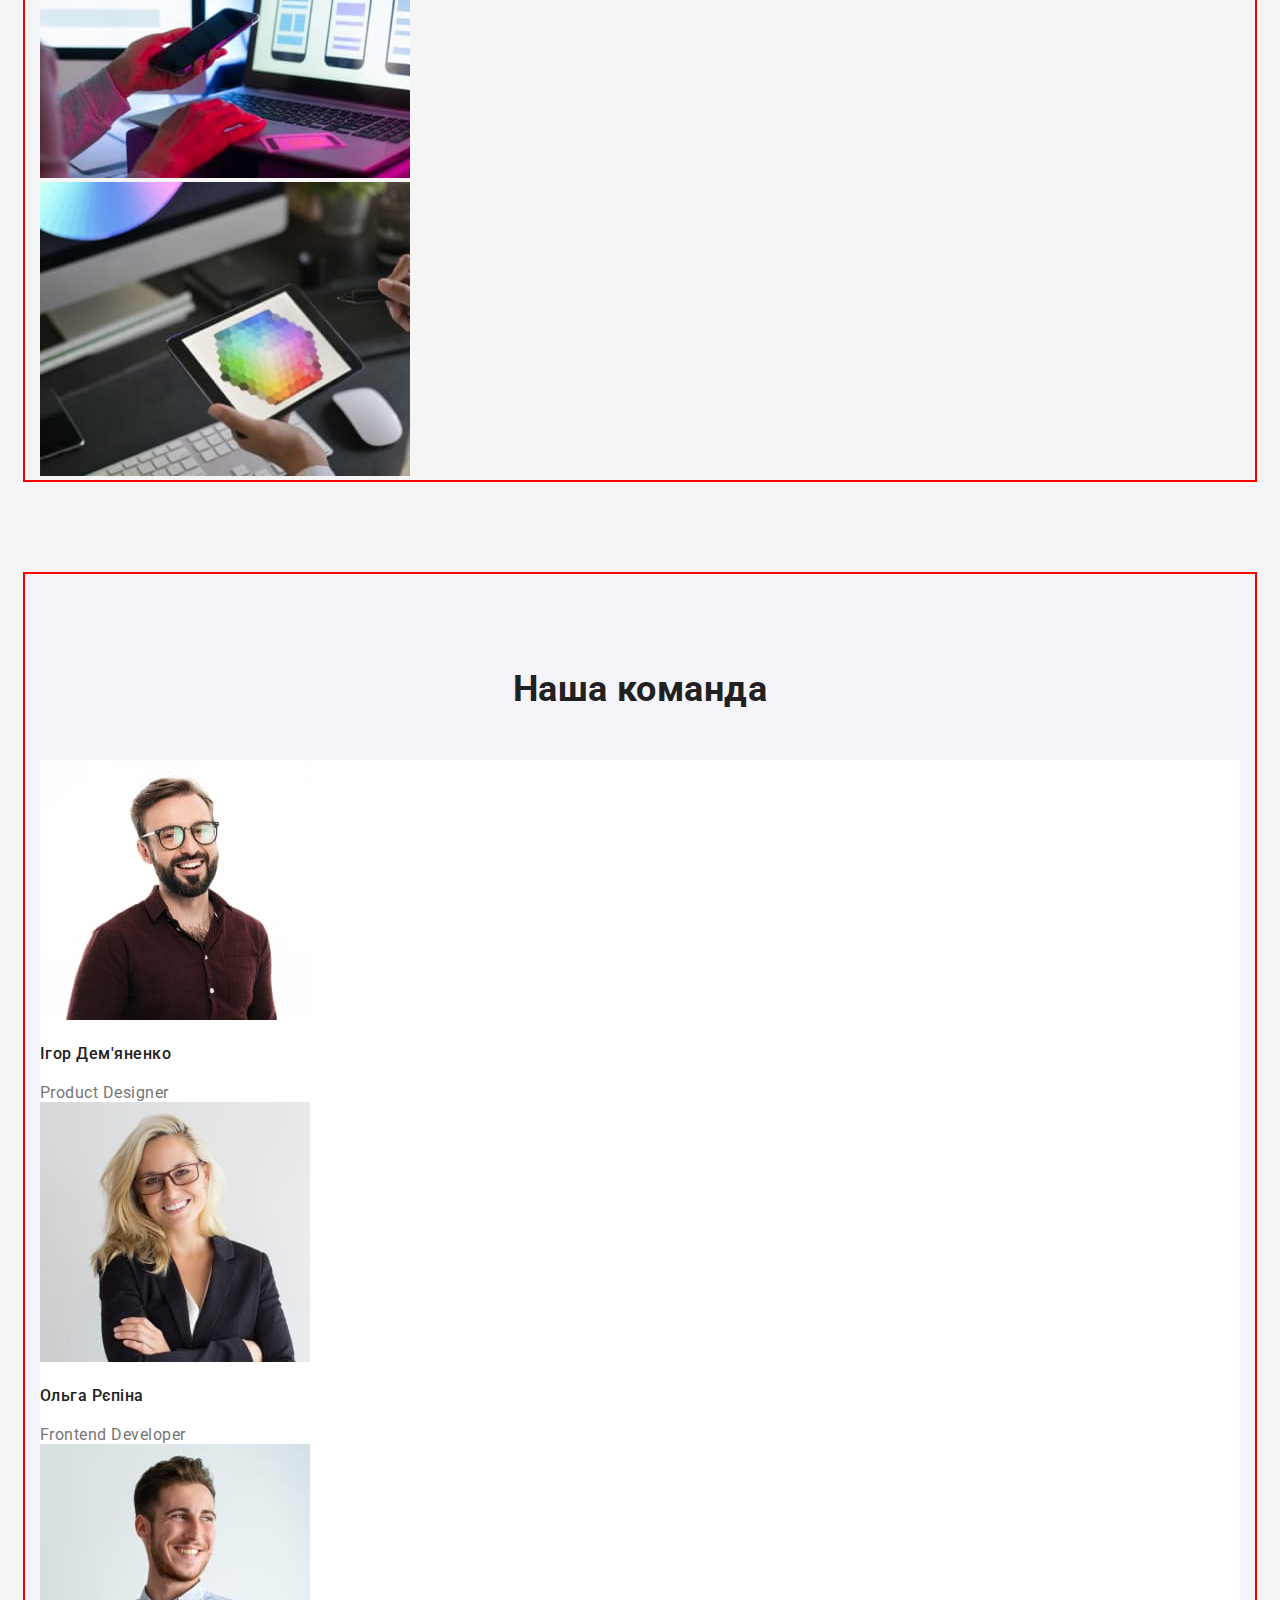
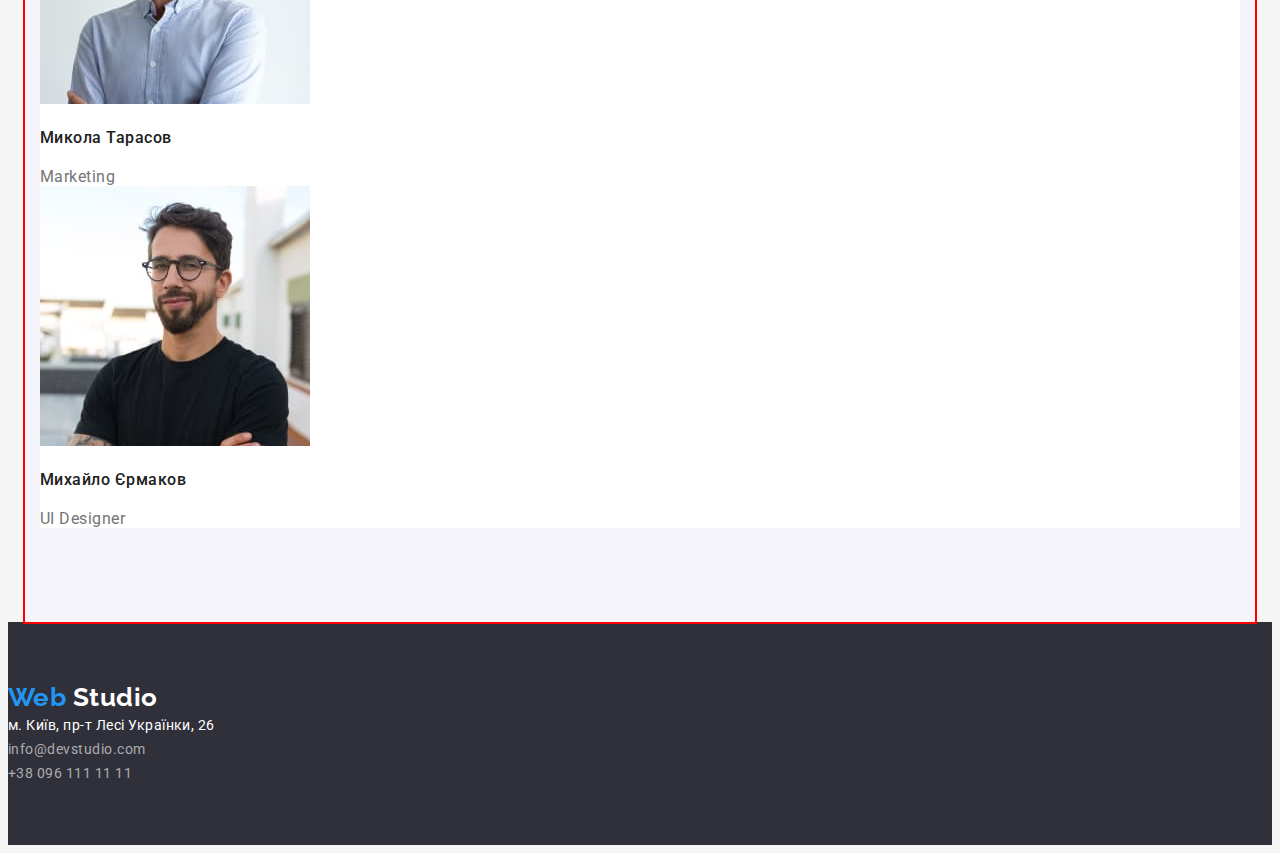
==== commit 1e283445: "Студія" ====
--- a/index.html
+++ b/index.html
@@ -23,70 +23,72 @@
   <body>
     <!--шапка сайту-->
     <header class="page-header">
-      <nav>
-        <a class="logo logo-color" href="./index.html"
-          >Web<span class="logo logo-text">Studio</span></a
-        >
-        <ul class="site-nav list">
-          <li><a class="link current" href="./index.html">Студія</a></li>
-          <li><a class="link" href="./portfolio.html">Портфоліо</a></li>
-          <li><a class="link" href="">Контакти</a></li>
+     <div class="container">
+        <nav>
+            <a class="logo logo-color" href="./index.html">Web<span class="logo logo-text">Studio</span></a>
+            <ul class="site-nav list">
+                <li><a class="link current" href="./index.html">Студія</a></li>
+                <li><a class="link" href="./portfolio.html">Портфоліо</a></li>
+                <li><a class="link" href="">Контакти</a></li>
+            </ul>
+        </nav>
+        <ul class="contacts list">
+            <li>
+                <a class="contact" href="mailto:info@devstudio.com">info@devstudio.com</a>
+            </li>
+            <li>
+                <a class="contact" href="tel:+380961111111">+38 096 111 11 11</a>
+            </li>
         </ul>
-      </nav>
-      <ul class="contacts list">
-        <li>
-          <a class="contact" href="mailto:info@devstudio.com"
-            >info@devstudio.com</a
-          >
-        </li>
-        <li>
-          <a class="contact" href="tel:+380961111111">+38 096 111 11 11</a>
-        </li>
-      </ul>
+     </div>
     </header>
 
     <!--main-->
     <main>
       <!--герой-->
       <section class="hero">
-        <h1 class="hero-title">Ефективні рішення для вашого бізнесу</h1>
-        <button class="hero-button" type="button">Замовити послугу</button>
+        <div class="container">
+            <h1 class="hero-title">Ефективні рішення для вашого бізнесу</h1>
+            <button class="hero-button" type="button">Замовити послугу</button>
+        </div>
       </section>
       <!-- особливості -->
-      <section class="section">
-        <h2 class="section-title">Особливості</h2>
-        <ul class="feature-list list">
-          <li>
-            <h3 class="title">Увага до деталей</h3>
-            <p class="text">
-              Ідейні міркування, і навіть початок повсякденної роботи з
-              формування позиції.
-            </p>
-          </li>
-          <li>
-            <h3 class="title">Пунктуальність</h3>
-            <p class="text">
-              Завдання організації, особливо рамки і місце навчання кадрів тягне
-              у себе.
-            </p>
-          </li>
-          <li>
-            <h3 class="title">Планування</h3>
-            <p class="text">
-              Так само консультація з широким активом значною мірою зумовлює.
-            </p>
-          </li>
-          <li>
-            <h3 class="title">Сучасні технології</h3>
-            <p class="text">
-              Значимість цих проблем настільки очевидна, що реалізація планових
-              завдань.
-            </p>
-          </li>
-        </ul>
+      <section class="section feature">
+        <div class="container">
+            <h2 class="section-title visually-hidden">Особливості</h2>
+            <ul class="feature-list list">
+                <li>
+                    <h3 class="title">Увага до деталей</h3>
+                    <p class="text">
+                        Ідейні міркування, і навіть початок повсякденної роботи з
+                        формування позиції.
+                    </p>
+                </li>
+                <li>
+                    <h3 class="title">Пунктуальність</h3>
+                    <p class="text">
+                        Завдання організації, особливо рамки і місце навчання кадрів тягне
+                        у себе.
+                    </p>
+                </li>
+                <li>
+                    <h3 class="title">Планування</h3>
+                    <p class="text">
+                        Так само консультація з широким активом значною мірою зумовлює.
+                    </p>
+                </li>
+                <li>
+                    <h3 class="title">Сучасні технології</h3>
+                    <p class="text">
+                        Значимість цих проблем настільки очевидна, що реалізація планових
+                        завдань.
+                    </p>
+                </li>
+            </ul>
+        </div>
       </section>
       <!-- чим ми займаємося -->
-      <section class="section">
+      <section class="section work container">
         <h2 class="section-title">Чим ми займаємося</h2>
         <ul class="list">
           <li>
@@ -116,11 +118,11 @@
         </ul>
       </section>
       <!--наша команда-->
-      <section class="team section">
+      <section class="team section container">
         <h2 class="section-title">Наша команда</h2>
         <ul class="team-list list">
           <li class="team-item">
-            <img
+            <img class="team-images"
               src="./images/4_product_designer.jpg"
               alt="Хлопець в коричневій рубашці"
               width="270"
@@ -130,7 +132,7 @@
             <p lang="en" class="text">Product Designer</p>
           </li>
           <li class="team-item">
-            <img
+            <img class="team-images"
               src="./images/5_frontend_developer.jpg"
               alt="Дівчина в темно-сірому піджаку"
               width="270"
@@ -140,7 +142,7 @@
             <p lang="en" class="text">Frontend Developer</p>
           </li>
           <li class="team-item">
-            <img
+            <img class="team-images"
               src="./images/6_marketing.jpg"
               alt="Хлопець в білій рубашці"
               width="270"
@@ -150,7 +152,7 @@
             <p lang="en" class="text">Marketing</p>
           </li>
           <li class="team-item">
-            <img
+            <img class="team-images"
               src="./images/7_ui_designer.jpg"
               alt="Хлопець в чорній футболці"
               width="270"
--- a/css/styles.css
+++ b/css/styles.css
@@ -11,6 +11,7 @@
   --heder-bg-color: #ffffff;
   --accent-color: #2196f3;
   --team-item-bg-color: #ffffff;
+  --bg-hero-color: #2f303a;
   --bg-footer-color: #2f303a;
   --primary-text-color: #757575;
   --title-hero-color: #ffffff;
@@ -36,9 +37,9 @@
 }
 
 ul {
-    list-style: none;
-    margin: 0;
-    padding: 0;
+  list-style: none;
+  margin: 0;
+  padding: 0;
 }
 
 body {
@@ -49,9 +50,11 @@
 }
 
 .container {
-    width: 1200px;
-    padding-left: 15px;
-    padding-right: 15px;
+  width: 1200px;
+  padding-left: 15px;
+  padding-right: 15px;
+  margin: 0 auto;
+  outline: 2px solid red;
 }
 
 .list {
@@ -61,6 +64,8 @@
 /* Header */
 
 .page-header {
+  padding-top: 25px;
+  padding-bottom: 25px;
   background-color: var(--heder-bg-color);
 }
 
@@ -118,7 +123,15 @@
 
 /* Hero */
 
+.hero {
+    margin-bottom: 94px;
+    padding-top: 200px;
+    padding-bottom: 200px;
+  background-color: var(--bg-hero-color);
+}
+
 .hero-title {
+  margin-bottom: 30px;
   font-weight: 900;
   font-size: 44px;
   line-height: 1.3636;
@@ -150,6 +163,7 @@
 /* Section */
 
 .section-title {
+    margin-bottom: 50px;
   font-size: 36px;
   line-height: 1.1667;
   text-align: center;
@@ -158,7 +172,25 @@
 
 /* Features */
 
+ .visually-hidden {
+     position: absolute;
+     width: 1px;
+     height: 1px;
+     margin: -1px;
+     border: 0;
+     padding: 0;
+     white-space: nowrap;
+     clip-path: inset(100%);
+     clip: rect(0 0 0 0);
+     overflow: hidden;
+ }
+
+.feature {    
+    margin-bottom: 94px;
+}
+
 .feature-list .title {
+    margin-bottom: 10px;
   font-size: 14px;
   line-height: 1.1429;
   color: var(--title-text-color);
@@ -169,9 +201,17 @@
   line-height: 1.7143;
 }
 
+/* Work */
+
+.work {
+    margin-bottom: 94px;
+}
+
 /* Our team */
 
 .team {
+    padding-top: 94px;
+    padding-bottom: 94px;
   background-color: var(--additional-bg-color);
 }
 
@@ -179,7 +219,12 @@
   background-color: var(--team-item-bg-color);
 }
 
+.team-images {
+    margin-bottom: 20px;
+}
+
 .team-list .title {
+    margin-bottom: 20px;
   font-weight: 500;
   font-size: 16px;
   line-height: 1.1875;
@@ -194,6 +239,8 @@
 /* Footer */
 
 .page-footer {
+    padding-top: 60px;
+    padding-bottom: 60px;
   background-color: var(--bg-footer-color);
 }
 
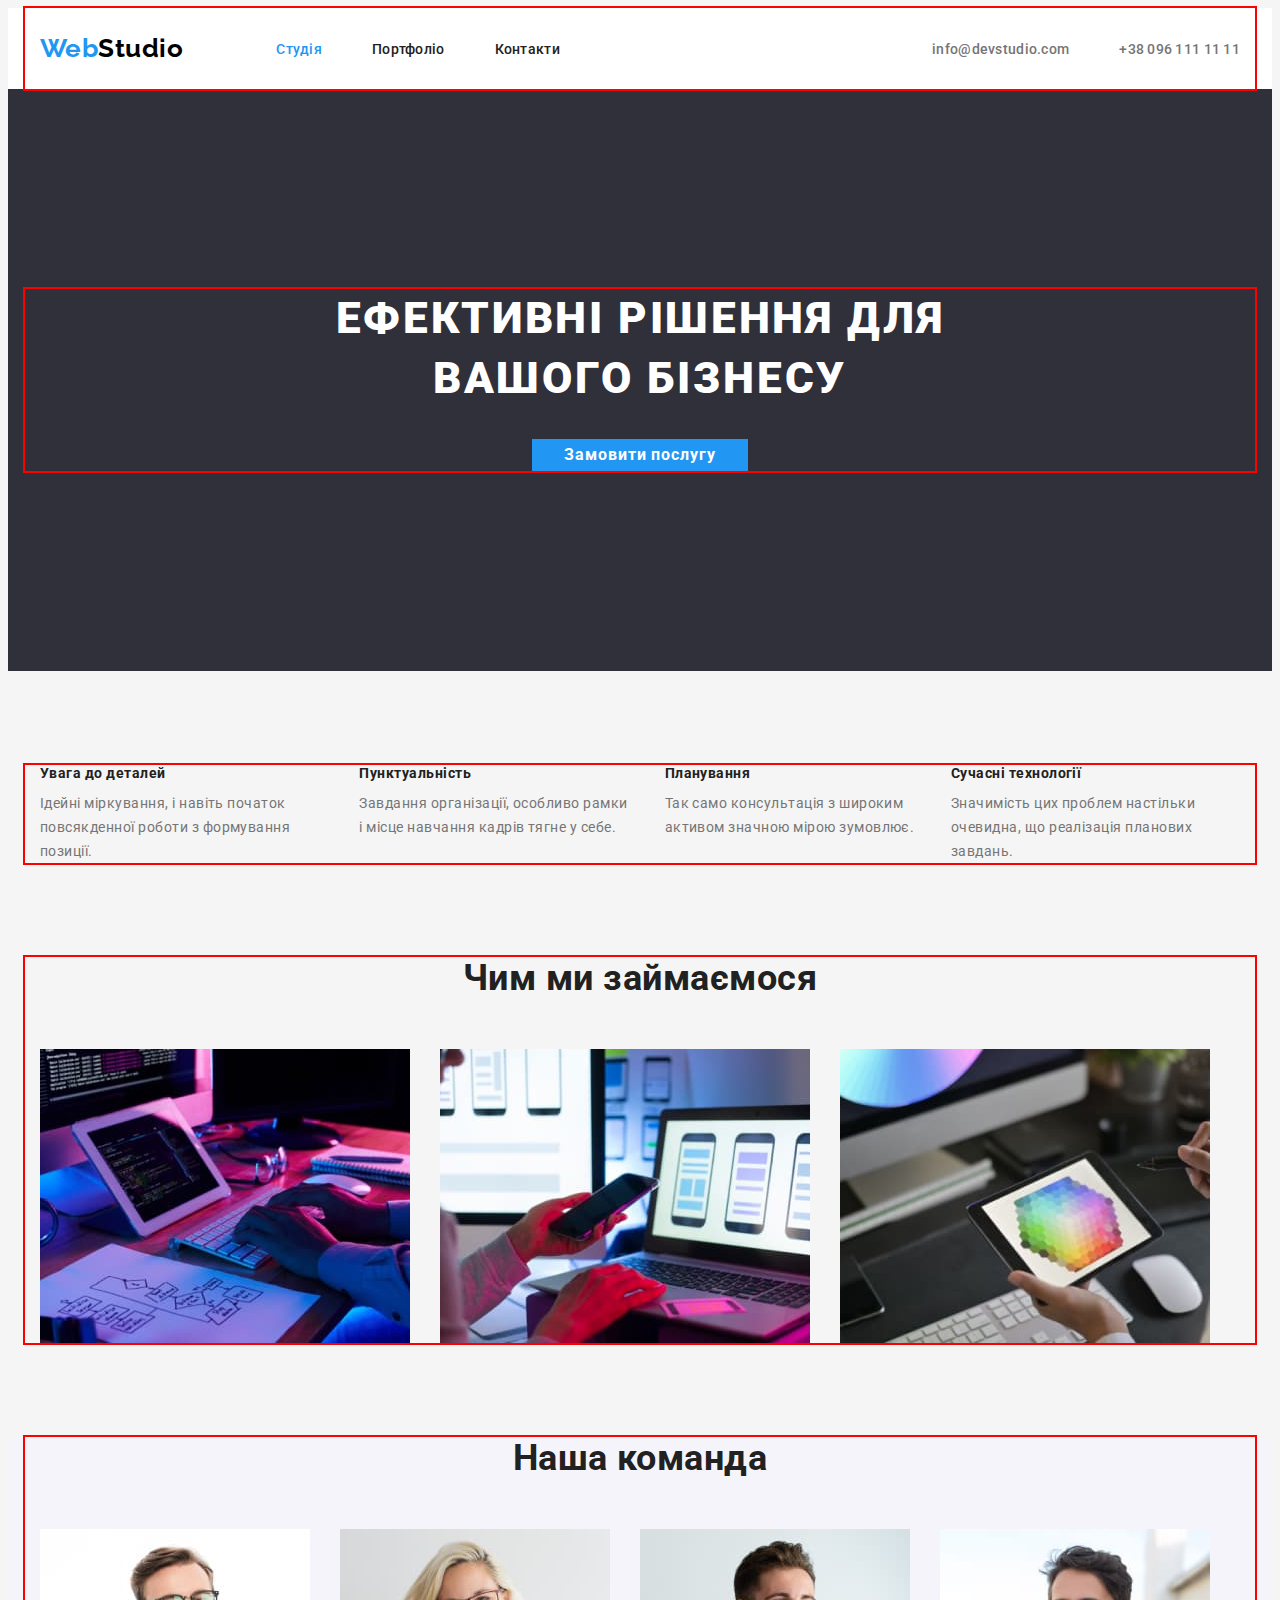
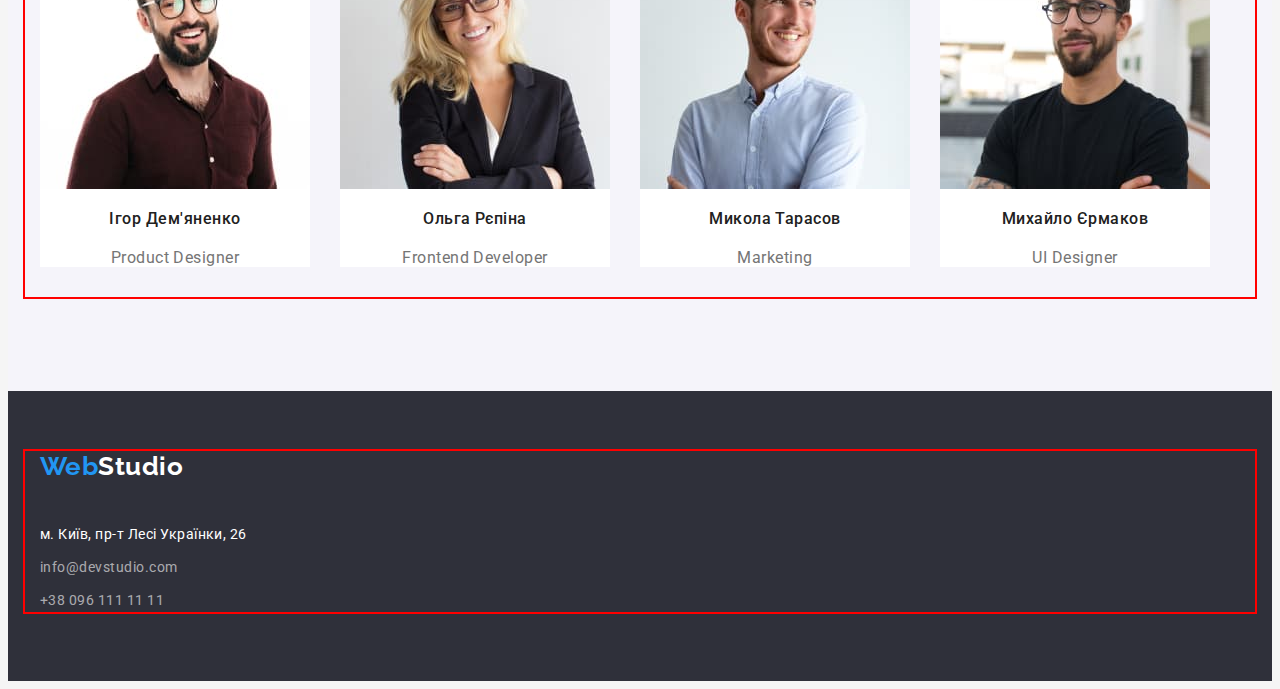
==== commit 8d78912a: "Студія" ====
--- a/index.html
+++ b/index.html
@@ -23,24 +23,28 @@
   <body>
     <!--шапка сайту-->
     <header class="page-header">
-     <div class="container">
-        <nav>
-            <a class="logo logo-color" href="./index.html">Web<span class="logo logo-text">Studio</span></a>
-            <ul class="site-nav list">
-                <li><a class="link current" href="./index.html">Студія</a></li>
-                <li><a class="link" href="./portfolio.html">Портфоліо</a></li>
-                <li><a class="link" href="">Контакти</a></li>
-            </ul>
+      <div class="container header-container">
+        <nav class="nav-site">
+          <a class="logo logo-color" href="./index.html"
+            >Web<span class="logo logo-text">Studio</span></a
+          >
+          <ul class="site-nav list">
+            <li><a class="link current" href="./index.html">Студія</a></li>
+            <li><a class="link" href="./portfolio.html">Портфоліо</a></li>
+            <li><a class="link" href="">Контакти</a></li>
+          </ul>
         </nav>
         <ul class="contacts list">
-            <li>
-                <a class="contact" href="mailto:info@devstudio.com">info@devstudio.com</a>
-            </li>
-            <li>
-                <a class="contact" href="tel:+380961111111">+38 096 111 11 11</a>
-            </li>
+          <li>
+            <a class="contact" href="mailto:info@devstudio.com"
+              >info@devstudio.com</a
+            >
+          </li>
+          <li>
+            <a class="contact" href="tel:+380961111111">+38 096 111 11 11</a>
+          </li>
         </ul>
-     </div>
+      </div>
     </header>
 
     <!--main-->
@@ -48,150 +52,160 @@
       <!--герой-->
       <section class="hero">
         <div class="container">
-            <h1 class="hero-title">Ефективні рішення для вашого бізнесу</h1>
-            <button class="hero-button" type="button">Замовити послугу</button>
+          <h1 class="hero-title">Ефективні рішення для вашого бізнесу</h1>
+          <button class="hero-button" type="button">Замовити послугу</button>
         </div>
       </section>
       <!-- особливості -->
       <section class="section feature">
         <div class="container">
-            <h2 class="section-title visually-hidden">Особливості</h2>
-            <ul class="feature-list list">
-                <li>
-                    <h3 class="title">Увага до деталей</h3>
-                    <p class="text">
-                        Ідейні міркування, і навіть початок повсякденної роботи з
-                        формування позиції.
-                    </p>
-                </li>
-                <li>
-                    <h3 class="title">Пунктуальність</h3>
-                    <p class="text">
-                        Завдання організації, особливо рамки і місце навчання кадрів тягне
-                        у себе.
-                    </p>
-                </li>
-                <li>
-                    <h3 class="title">Планування</h3>
-                    <p class="text">
-                        Так само консультація з широким активом значною мірою зумовлює.
-                    </p>
-                </li>
-                <li>
-                    <h3 class="title">Сучасні технології</h3>
-                    <p class="text">
-                        Значимість цих проблем настільки очевидна, що реалізація планових
-                        завдань.
-                    </p>
-                </li>
-            </ul>
+          <h2 class="section-title visually-hidden">Особливості</h2>
+          <ul class="feature-list list">
+            <li>
+              <h3 class="title">Увага до деталей</h3>
+              <p class="text">
+                Ідейні міркування, і навіть початок повсякденної роботи з
+                формування позиції.
+              </p>
+            </li>
+            <li>
+              <h3 class="title">Пунктуальність</h3>
+              <p class="text">
+                Завдання організації, особливо рамки і місце навчання кадрів
+                тягне у себе.
+              </p>
+            </li>
+            <li>
+              <h3 class="title">Планування</h3>
+              <p class="text">
+                Так само консультація з широким активом значною мірою зумовлює.
+              </p>
+            </li>
+            <li>
+              <h3 class="title">Сучасні технології</h3>
+              <p class="text">
+                Значимість цих проблем настільки очевидна, що реалізація
+                планових завдань.
+              </p>
+            </li>
+          </ul>
         </div>
       </section>
       <!-- чим ми займаємося -->
-      <section class="section work container">
-        <h2 class="section-title">Чим ми займаємося</h2>
-        <ul class="list">
-          <li>
-            <img
-              src="./images/1_computer.jpg"
-              alt="Розробка сайтів"
-              width="370"
-              height="294"
-            />
-          </li>
-          <li>
-            <img
-              src="./images/2_phone.jpg"
-              alt="Адаптація сайтів для телефонів"
-              width="370"
-              height="294"
-            />
-          </li>
-          <li>
-            <img
-              src="./images/3_tablet.jpg"
-              alt="Адаптація сайтів для планшетів"
-              width="370"
-              height="294"
-            />
-          </li>
-        </ul>
+      <section class="section work">
+        <div class="container">
+          <h2 class="section-title">Чим ми займаємося</h2>
+          <ul class="list">
+            <li>
+              <img
+                src="./images/1_computer.jpg"
+                alt="Розробка сайтів"
+                width="370"
+                height="294"
+              />
+            </li>
+            <li>
+              <img
+                src="./images/2_phone.jpg"
+                alt="Адаптація сайтів для телефонів"
+                width="370"
+                height="294"
+              />
+            </li>
+            <li>
+              <img
+                src="./images/3_tablet.jpg"
+                alt="Адаптація сайтів для планшетів"
+                width="370"
+                height="294"
+              />
+            </li>
+          </ul>
+        </div>
       </section>
       <!--наша команда-->
-      <section class="team section container">
-        <h2 class="section-title">Наша команда</h2>
-        <ul class="team-list list">
-          <li class="team-item">
-            <img class="team-images"
-              src="./images/4_product_designer.jpg"
-              alt="Хлопець в коричневій рубашці"
-              width="270"
-              height="260"
-            />
-            <h3 class="title">Ігор Дем'яненко</h3>
-            <p lang="en" class="text">Product Designer</p>
-          </li>
-          <li class="team-item">
-            <img class="team-images"
-              src="./images/5_frontend_developer.jpg"
-              alt="Дівчина в темно-сірому піджаку"
-              width="270"
-              height="260"
-            />
-            <h3 class="title">Ольга Рєпіна</h3>
-            <p lang="en" class="text">Frontend Developer</p>
-          </li>
-          <li class="team-item">
-            <img class="team-images"
-              src="./images/6_marketing.jpg"
-              alt="Хлопець в білій рубашці"
-              width="270"
-              height="260"
-            />
-            <h3 class="title">Микола Тарасов</h3>
-            <p lang="en" class="text">Marketing</p>
-          </li>
-          <li class="team-item">
-            <img class="team-images"
-              src="./images/7_ui_designer.jpg"
-              alt="Хлопець в чорній футболці"
-              width="270"
-              height="260"
-            />
-            <h3 class="title">Михайло Єрмаков</h3>
-            <p lang="en" class="text">UI Designer</p>
-          </li>
-        </ul>
+      <section class="team section">
+        <div class="container">
+          <h2 class="section-title">Наша команда</h2>
+          <ul class="team-list list">
+            <li class="team-item">
+              <img
+                class="team-images"
+                src="./images/4_product_designer.jpg"
+                alt="Хлопець в коричневій рубашці"
+                width="270"
+                height="260"
+              />
+              <h3 class="title">Ігор Дем'яненко</h3>
+              <p lang="en" class="text">Product Designer</p>
+            </li>
+            <li class="team-item">
+              <img
+                class="team-images"
+                src="./images/5_frontend_developer.jpg"
+                alt="Дівчина в темно-сірому піджаку"
+                width="270"
+                height="260"
+              />
+              <h3 class="title">Ольга Рєпіна</h3>
+              <p lang="en" class="text">Frontend Developer</p>
+            </li>
+            <li class="team-item">
+              <img
+                class="team-images"
+                src="./images/6_marketing.jpg"
+                alt="Хлопець в білій рубашці"
+                width="270"
+                height="260"
+              />
+              <h3 class="title">Микола Тарасов</h3>
+              <p lang="en" class="text">Marketing</p>
+            </li>
+            <li class="team-item">
+              <img
+                class="team-images"
+                src="./images/7_ui_designer.jpg"
+                alt="Хлопець в чорній футболці"
+                width="270"
+                height="260"
+              />
+              <h3 class="title">Михайло Єрмаков</h3>
+              <p lang="en" class="text">UI Designer</p>
+            </li>
+          </ul>
+        </div>
       </section>
     </main>
     <!--footer-->
     <footer class="page-footer">
-      <a class="logo-footer logo-footer-color" href="./index.html"
-        >Web <span class="logo-footer logo-footer-text">Studio</span></a
-      >
-      <address>
-        <ul class="list">
-          <li>
-            <a
-              class="address-footer"
-              href="https://goo.gl/maps/9E4ESz3H2E2rqb3K8"
-              target="_blank"
-              rel="noreferrer noopener nofollow"
-              >м. Київ, пр-т Лесі Українки, 26</a
-            >
-          </li>
-          <li>
-            <a class="contact-footer" href="mailto:info@devstudio.com"
-              >info@devstudio.com</a
-            >
-          </li>
-          <li>
-            <a class="contact-footer" href="tel:+380961111111"
-              >+38 096 111 11 11</a
-            >
-          </li>
-        </ul>
-      </address>
+      <div class="container">
+        <a class="logo-footer logo-footer-color" href="./index.html"
+          >Web <span class="logo-footer logo-footer-text">Studio</span></a
+        >
+        <address>
+          <ul class="list">
+            <li class="address-item">
+              <a
+                class="address-footer"
+                href="https://goo.gl/maps/9E4ESz3H2E2rqb3K8"
+                target="_blank"
+                rel="noreferrer noopener nofollow"
+                >м. Київ, пр-т Лесі Українки, 26</a
+              >
+            </li>
+            <li class="address-item">
+              <a class="contact-footer" href="mailto:info@devstudio.com"
+                >info@devstudio.com</a
+              >
+            </li>
+            <li class="address-item">
+              <a class="contact-footer" href="tel:+380961111111"
+                >+38 096 111 11 11</a
+              >
+            </li>
+          </ul>
+        </address>
+      </div>
     </footer>
   </body>
 </html>
--- a/css/styles.css
+++ b/css/styles.css
@@ -49,6 +49,10 @@
   color: var(--primary-text-color);
 }
 
+img {
+  display: block;
+}
+
 .container {
   width: 1200px;
   padding-left: 15px;
@@ -63,11 +67,25 @@
 
 /* Header */
 
-.page-header {
+.page-header {  
+  background-color: var(--heder-bg-color);
+}
+
+.header-container {
+display: flex;
+align-items: center;
+}
+
+.nav-site {
+  display: flex;
+  align-items: center;
+}
+
+.logo {
+  margin-right: 93px;
   padding-top: 25px;
-  padding-bottom: 25px;
-  background-color: var(--heder-bg-color);
-}
+    padding-bottom: 25px;
+ }
 
 .logo,
 .logo-footer {
@@ -83,17 +101,25 @@
 }
 
 .logo-text {
+  margin: 0;
   color: var(--logo-text-color);
 }
 
 /* Site-nav */
 
+.site-nav {
+  display: flex;
+  gap: 50px;
+  }
+
 .site-nav .link {
-  color: var(--title-text-color);
+    color: var(--title-text-color);
 }
 
 .site-nav .link,
 .contacts .contact {
+  padding-top: 32px;
+    padding-bottom: 32px;
   font-weight: 500;
   font-size: 14px;
   line-height: 1.1429;
@@ -112,6 +138,12 @@
 
 /* Contacts */
 
+.contacts {
+  display: flex;
+  margin-left: auto;
+  gap: 50px;
+}
+
 .contacts .contact {
   color: var(--primary-text-color);
 }
@@ -124,18 +156,20 @@
 /* Hero */
 
 .hero {
-    margin-bottom: 94px;
-    padding-top: 200px;
-    padding-bottom: 200px;
+  padding-top: 200px;
+  padding-bottom: 200px;
+  text-align: center;
   background-color: var(--bg-hero-color);
 }
 
 .hero-title {
+  margin-right: auto;
+  margin-left: auto;
   margin-bottom: 30px;
+  width: 696px;
   font-weight: 900;
   font-size: 44px;
   line-height: 1.3636;
-  text-align: center;
   letter-spacing: 0.06em;
   text-transform: uppercase;
   color: var(--title-hero-color);
@@ -144,7 +178,8 @@
 /* Button */
 
 .hero-button {
-  font-family: inherit;
+  min-width: 216px;
+    font-family: inherit;
   font-weight: 700;
   font-size: 16px;
   line-height: 1.875;
@@ -163,7 +198,7 @@
 /* Section */
 
 .section-title {
-    margin-bottom: 50px;
+  margin-bottom: 50px;
   font-size: 36px;
   line-height: 1.1667;
   text-align: center;
@@ -172,25 +207,31 @@
 
 /* Features */
 
- .visually-hidden {
-     position: absolute;
-     width: 1px;
-     height: 1px;
-     margin: -1px;
-     border: 0;
-     padding: 0;
-     white-space: nowrap;
-     clip-path: inset(100%);
-     clip: rect(0 0 0 0);
-     overflow: hidden;
- }
-
-.feature {    
-    margin-bottom: 94px;
+.visually-hidden {
+  position: absolute;
+  width: 1px;
+  height: 1px;
+  margin: -1px;
+  border: 0;
+  padding: 0;
+  white-space: nowrap;
+  clip-path: inset(100%);
+  clip: rect(0 0 0 0);
+  overflow: hidden;
+}
+
+.feature-list {
+display: flex;
+gap: 30px;
+}
+
+.feature {
+  padding-top: 94px;
+  padding-bottom: 94px;  
 }
 
 .feature-list .title {
-    margin-bottom: 10px;
+  margin-bottom: 10px;
   font-size: 14px;
   line-height: 1.1429;
   color: var(--title-text-color);
@@ -204,15 +245,25 @@
 /* Work */
 
 .work {
-    margin-bottom: 94px;
+  padding-bottom: 94px;
+}
+
+.work .list {
+  display: flex;
+  gap: 30px;
 }
 
 /* Our team */
 
 .team {
-    padding-top: 94px;
-    padding-bottom: 94px;
+  padding-bottom: 94px;
   background-color: var(--additional-bg-color);
+}
+
+.team-list {
+  display: flex;
+  padding-bottom: 30px;
+  gap: 30px;
 }
 
 .team-item {
@@ -220,11 +271,12 @@
 }
 
 .team-images {
-    margin-bottom: 20px;
+  margin-bottom: 20px;
 }
 
 .team-list .title {
-    margin-bottom: 20px;
+  margin-bottom: 20px;
+  text-align: center;
   font-weight: 500;
   font-size: 16px;
   line-height: 1.1875;
@@ -232,6 +284,7 @@
 }
 
 .team-list .text {
+  text-align: center;
   font-size: 16px;
   line-height: 1.1875;
 }
@@ -239,9 +292,14 @@
 /* Footer */
 
 .page-footer {
-    padding-top: 60px;
-    padding-bottom: 60px;
+  padding-top: 60px;
+  padding-bottom: 60px;
   background-color: var(--bg-footer-color);
+}
+
+.logo-footer {
+  display: flex;
+  margin-bottom: 20px;
 }
 
 .logo-footer-color {
@@ -250,6 +308,10 @@
 
 .logo-footer-text {
   color: var(--logo-footer-text-color);
+}
+
+.address-item {
+  margin-bottom: 9px;
 }
 
 .address-footer,
@@ -277,6 +339,11 @@
 
 /* Портфоліо */
 
+.portfolio {
+  padding-top: 94px;
+  padding-bottom: 94px;
+}
+
 .portfolio-nav .button {
   font-family: inherit;
   font-weight: 500;
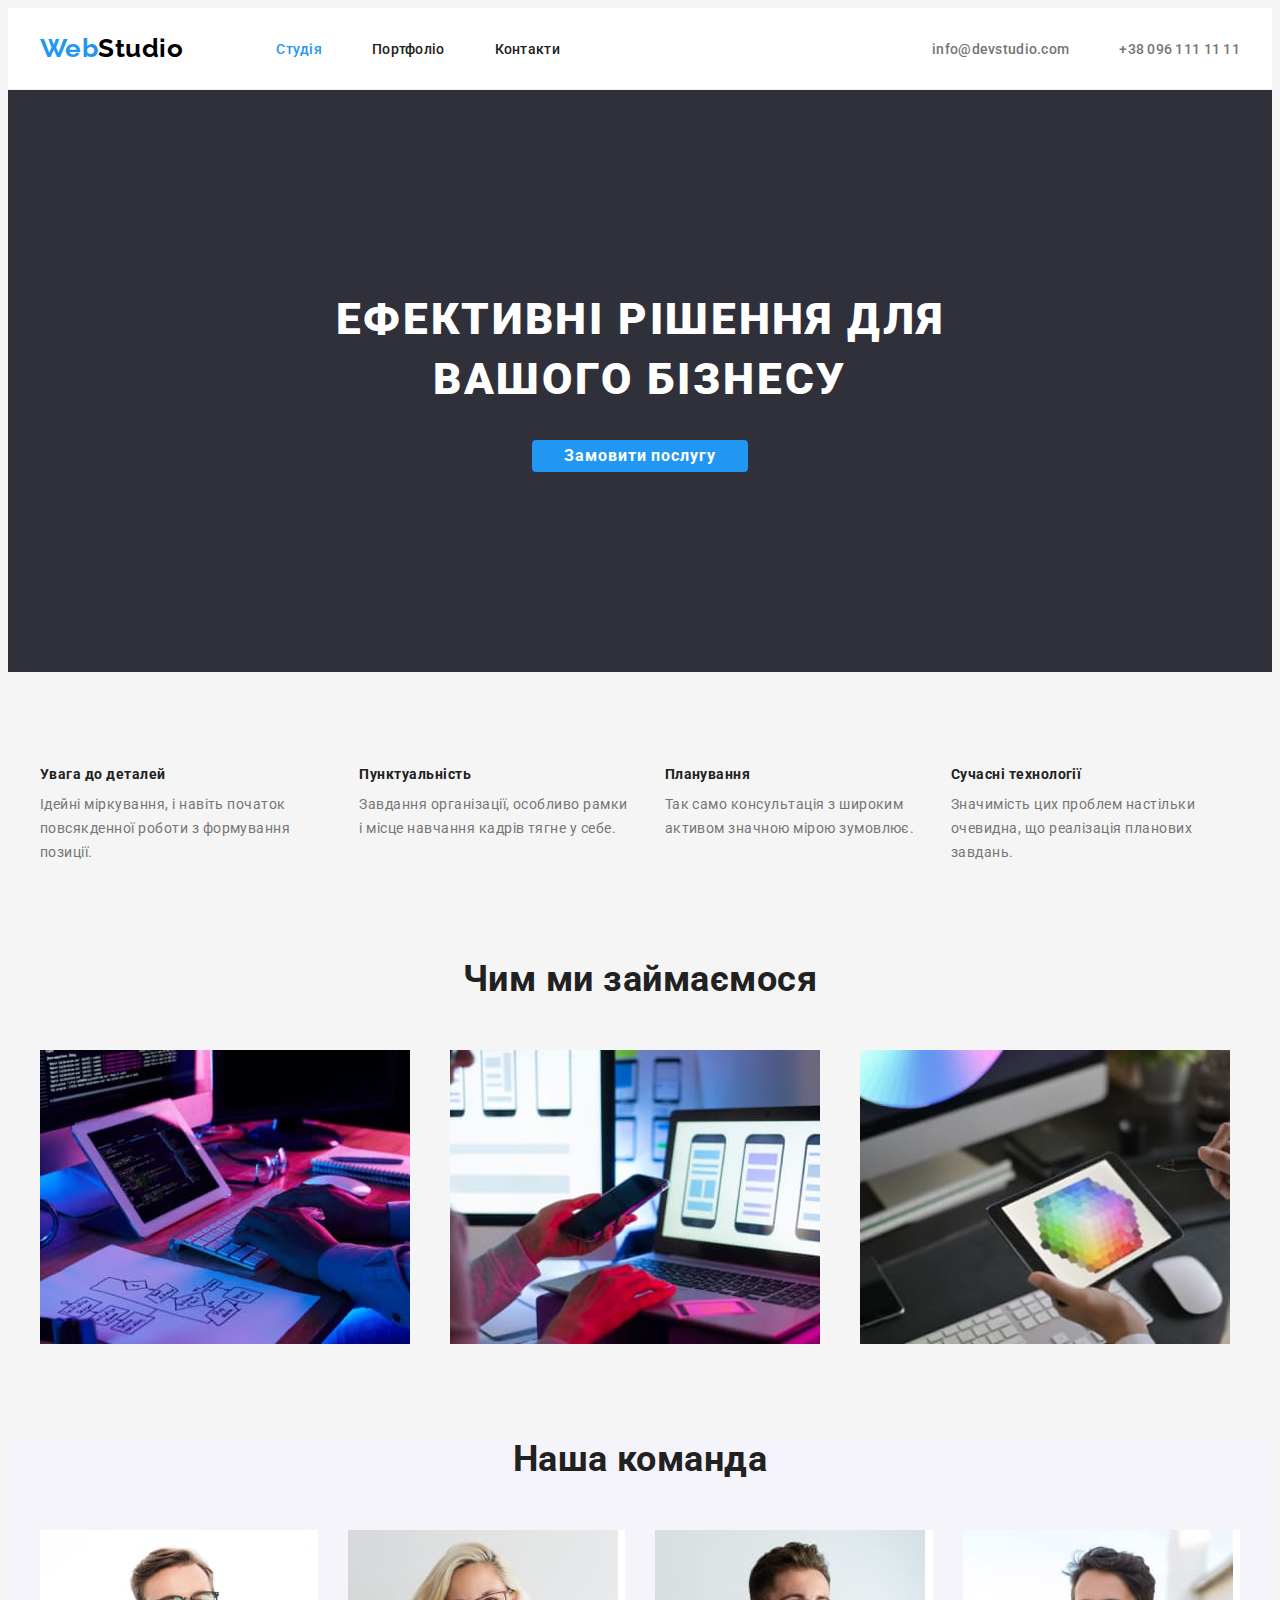
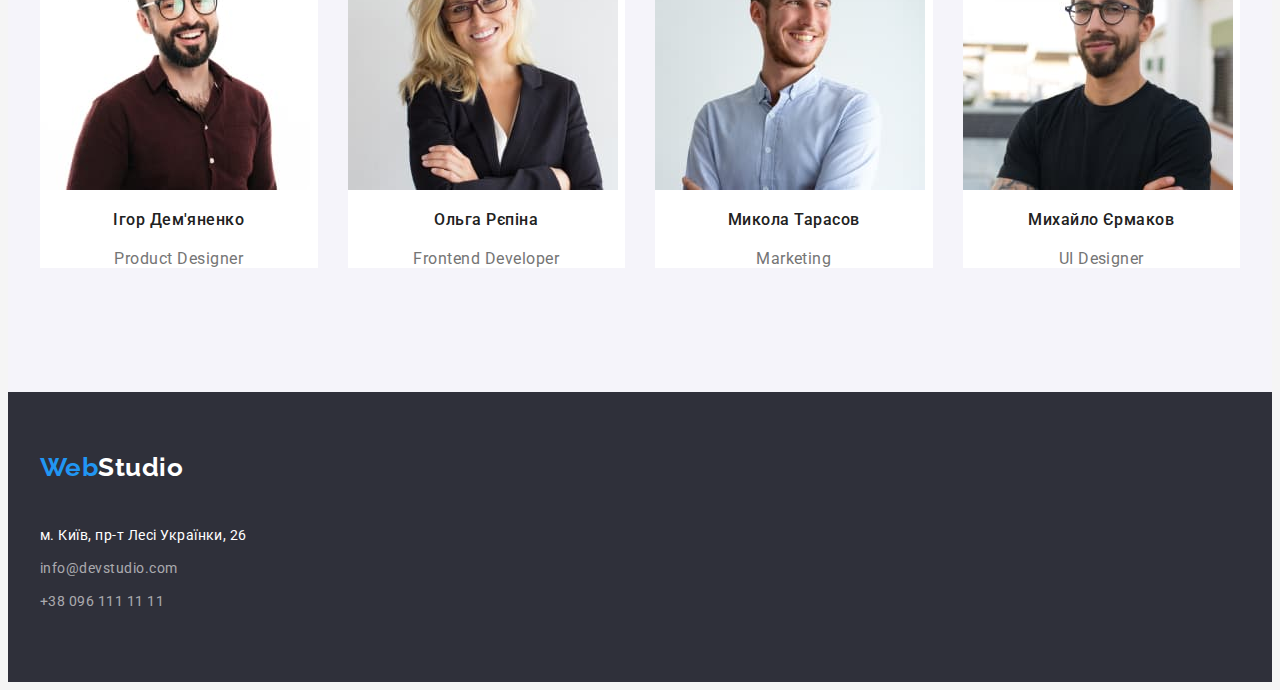
==== commit c6182ce5: "Портфоліо" ====
--- a/index.html
+++ b/index.html
@@ -96,7 +96,7 @@
         <div class="container">
           <h2 class="section-title">Чим ми займаємося</h2>
           <ul class="list">
-            <li>
+            <li class="work-item">
               <img
                 src="./images/1_computer.jpg"
                 alt="Розробка сайтів"
@@ -104,7 +104,7 @@
                 height="294"
               />
             </li>
-            <li>
+            <li class="work-item">
               <img
                 src="./images/2_phone.jpg"
                 alt="Адаптація сайтів для телефонів"
@@ -112,7 +112,7 @@
                 height="294"
               />
             </li>
-            <li>
+            <li class="work-item">
               <img
                 src="./images/3_tablet.jpg"
                 alt="Адаптація сайтів для планшетів"
--- a/css/styles.css
+++ b/css/styles.css
@@ -24,6 +24,8 @@
   --button-active-color: #188ce8;
   --portfolio-button-text-color: #ffffff;
   --portfolio-item-bg-color: #ffffff;
+  --border-header-color: #ECECEC;
+  --border-portfolio-color: #eeeeee;
 }
 
 h1,
@@ -58,7 +60,7 @@
   padding-left: 15px;
   padding-right: 15px;
   margin: 0 auto;
-  outline: 2px solid red;
+  /* outline: 2px solid red; */
 }
 
 .list {
@@ -69,6 +71,7 @@
 
 .page-header {  
   background-color: var(--heder-bg-color);
+  border-bottom: 1px solid var(--border-header-color);
 }
 
 .header-container {
@@ -188,6 +191,7 @@
   color: var(--button-text-color);
   border: none;
   cursor: pointer;
+  border-radius: 4px;
 }
 
 .hero-button:hover,
@@ -253,6 +257,10 @@
   gap: 30px;
 }
 
+.work-item {
+  width: calc((100% - 60px) / 3);
+}
+
 /* Our team */
 
 .team {
@@ -267,6 +275,7 @@
 }
 
 .team-item {
+  width: calc((100% - 90px) / 4);
   background-color: var(--team-item-bg-color);
 }
 
@@ -344,7 +353,16 @@
   padding-bottom: 94px;
 }
 
+.portfolio-nav {
+  display: flex;
+  justify-content: center;
+  gap: 8px;
+  }
+
 .portfolio-nav .button {
+  margin-bottom: 34px;
+  width: 125px;
+    height: 38px;
   font-family: inherit;
   font-weight: 500;
   font-size: 16px;
@@ -353,6 +371,7 @@
   color: var(--title-text-color);
   border: none;
   cursor: pointer;
+  border-radius: 4px;
 }
 
 .portfolio-nav .button:hover,
@@ -361,11 +380,22 @@
   color: var(--portfolio-button-text-color);
 }
 
+.portfolio-list {
+  display: flex;
+  flex-wrap: wrap;
+  gap: 30px;
+}
+
 .portfolio-item {
+  width: calc((100% - 60px) / 3);
+  padding-bottom: 20px;
+  border: 1px solid var(--border-portfolio-color);
   background-color: var(--portfolio-item-bg-color);
 }
 
 .portfolio-list .title {
+  margin-bottom: 4px;
+  margin-left: 24px;
   font-size: 18px;
   line-height: 2;
   letter-spacing: 0.06em;
@@ -373,6 +403,7 @@
 }
 
 .portfolio-list .text {
+  margin-left: 24px;
   font-size: 16px;
   line-height: 1.875;
   color: var(--primary-text-color);
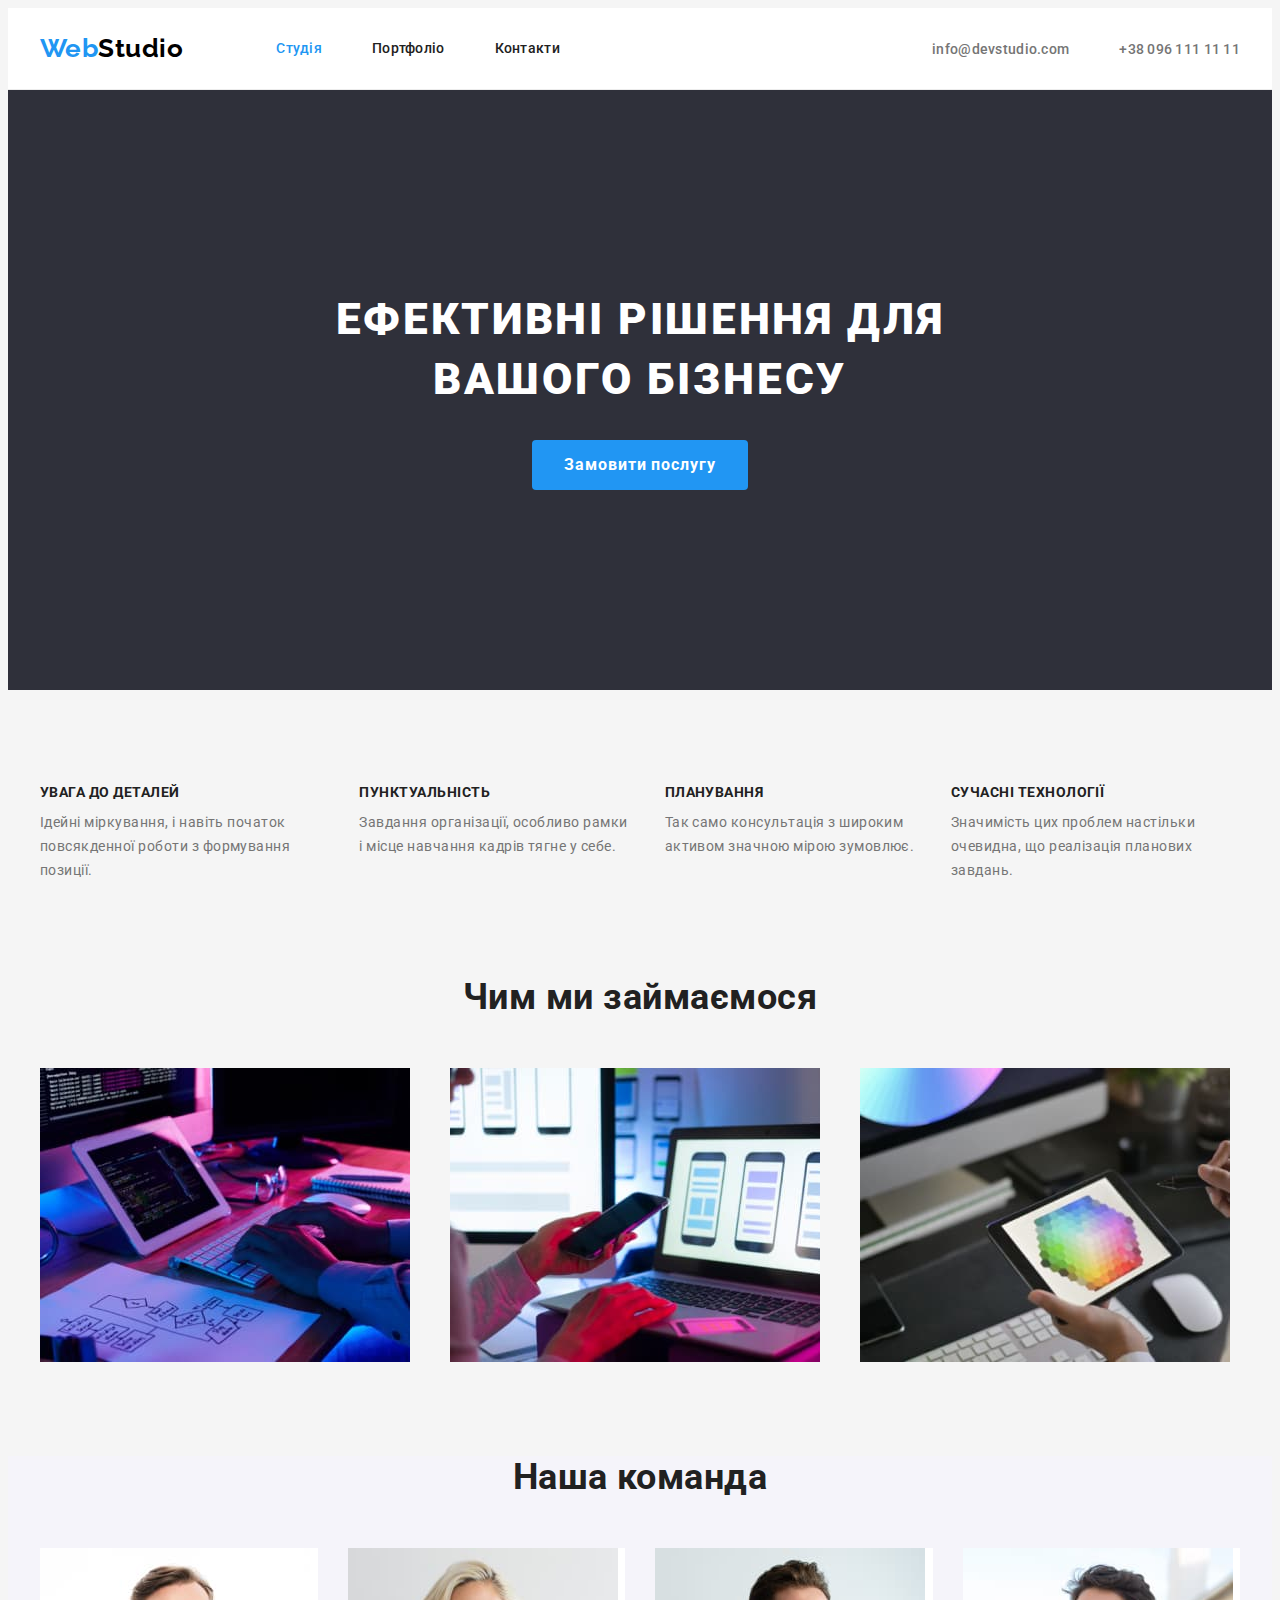
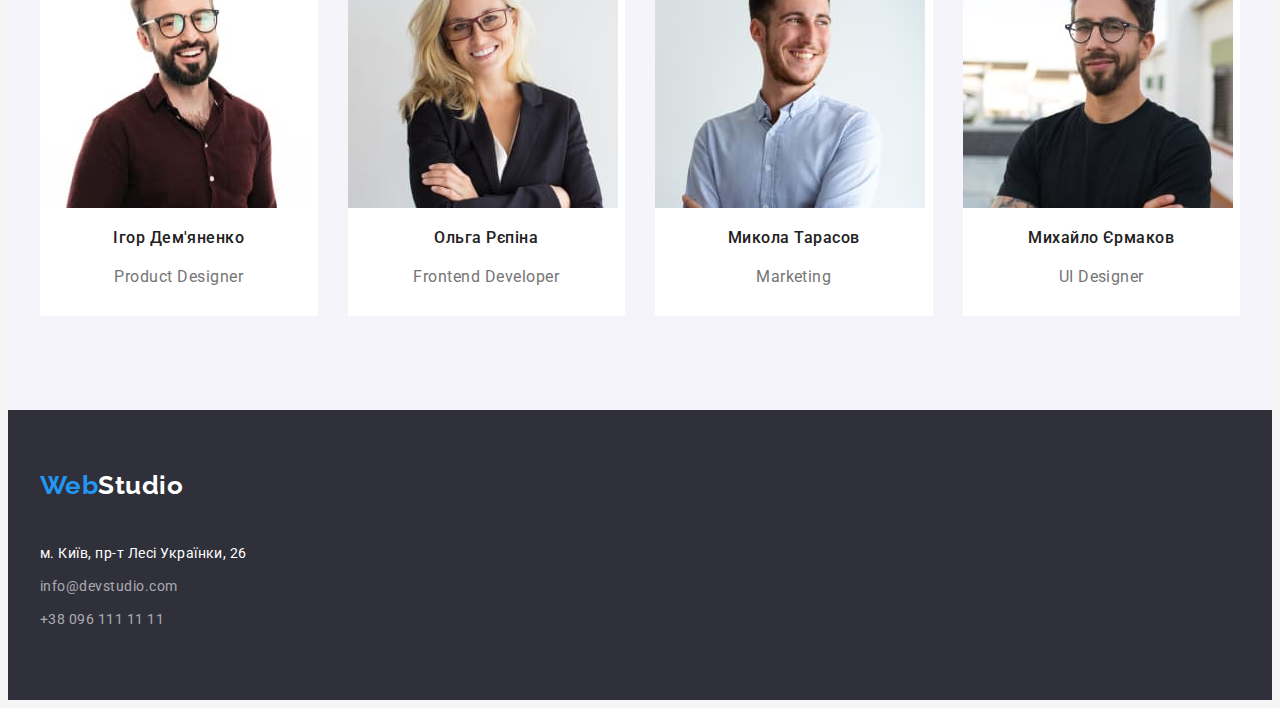
==== commit d4d2c3a9: "Після зауважень ментора" ====
--- a/index.html
+++ b/index.html
@@ -136,8 +136,10 @@
                 width="270"
                 height="260"
               />
-              <h3 class="title">Ігор Дем'яненко</h3>
-              <p lang="en" class="text">Product Designer</p>
+              <div class="team-card">
+                <h3 class="title">Ігор Дем'яненко</h3>
+                <p lang="en" class="text">Product Designer</p>
+              </div>
             </li>
             <li class="team-item">
               <img
@@ -147,8 +149,10 @@
                 width="270"
                 height="260"
               />
-              <h3 class="title">Ольга Рєпіна</h3>
-              <p lang="en" class="text">Frontend Developer</p>
+              <div class="team-card">
+                <h3 class="title">Ольга Рєпіна</h3>
+                <p lang="en" class="text">Frontend Developer</p>
+              </div>
             </li>
             <li class="team-item">
               <img
@@ -158,8 +162,10 @@
                 width="270"
                 height="260"
               />
-              <h3 class="title">Микола Тарасов</h3>
-              <p lang="en" class="text">Marketing</p>
+              <div class="team-card">
+                <h3 class="title">Микола Тарасов</h3>
+                <p lang="en" class="text">Marketing</p>
+              </div>
             </li>
             <li class="team-item">
               <img
@@ -169,8 +175,10 @@
                 width="270"
                 height="260"
               />
-              <h3 class="title">Михайло Єрмаков</h3>
-              <p lang="en" class="text">UI Designer</p>
+              <div class="team-card">
+                <h3 class="title">Михайло Єрмаков</h3>
+                <p lang="en" class="text">UI Designer</p>
+              </div>
             </li>
           </ul>
         </div>
--- a/css/styles.css
+++ b/css/styles.css
@@ -13,6 +13,7 @@
   --team-item-bg-color: #ffffff;
   --bg-hero-color: #2f303a;
   --bg-footer-color: #2f303a;
+  --bg-portfolio-color: #ffffff;
   --primary-text-color: #757575;
   --title-hero-color: #ffffff;
   --title-text-color: #212121;
@@ -24,7 +25,7 @@
   --button-active-color: #188ce8;
   --portfolio-button-text-color: #ffffff;
   --portfolio-item-bg-color: #ffffff;
-  --border-header-color: #ECECEC;
+  --border-header-color: #ececec;
   --border-portfolio-color: #eeeeee;
 }
 
@@ -69,14 +70,14 @@
 
 /* Header */
 
-.page-header {  
+.page-header {
   background-color: var(--heder-bg-color);
   border-bottom: 1px solid var(--border-header-color);
 }
 
 .header-container {
-display: flex;
-align-items: center;
+  display: flex;
+  align-items: center;
 }
 
 .nav-site {
@@ -87,8 +88,8 @@
 .logo {
   margin-right: 93px;
   padding-top: 25px;
-    padding-bottom: 25px;
- }
+  padding-bottom: 25px;
+}
 
 .logo,
 .logo-footer {
@@ -113,16 +114,17 @@
 .site-nav {
   display: flex;
   gap: 50px;
-  }
+}
 
 .site-nav .link {
-    color: var(--title-text-color);
+  display: block;
+  color: var(--title-text-color);
 }
 
 .site-nav .link,
 .contacts .contact {
   padding-top: 32px;
-    padding-bottom: 32px;
+  padding-bottom: 32px;
   font-weight: 500;
   font-size: 14px;
   line-height: 1.1429;
@@ -181,8 +183,10 @@
 /* Button */
 
 .hero-button {
+  padding-top: 10px;
+  padding-bottom: 10px;
   min-width: 216px;
-    font-family: inherit;
+  font-family: inherit;
   font-weight: 700;
   font-size: 16px;
   line-height: 1.875;
@@ -225,19 +229,20 @@
 }
 
 .feature-list {
-display: flex;
-gap: 30px;
+  display: flex;
+  gap: 30px;
 }
 
 .feature {
   padding-top: 94px;
-  padding-bottom: 94px;  
+  padding-bottom: 94px;
 }
 
 .feature-list .title {
   margin-bottom: 10px;
   font-size: 14px;
   line-height: 1.1429;
+  text-transform: uppercase;
   color: var(--title-text-color);
 }
 
@@ -270,17 +275,20 @@
 
 .team-list {
   display: flex;
-  padding-bottom: 30px;
-  gap: 30px;
+    gap: 30px;
 }
 
 .team-item {
-  width: calc((100% - 90px) / 4);
+   width: calc((100% - 90px) / 4);
   background-color: var(--team-item-bg-color);
 }
 
 .team-images {
   margin-bottom: 20px;
+}
+
+.team-card {
+  padding-bottom: 30px;
 }
 
 .team-list .title {
@@ -351,18 +359,18 @@
 .portfolio {
   padding-top: 94px;
   padding-bottom: 94px;
+  background-color: var(--bg-portfolio-color);
 }
 
 .portfolio-nav {
   display: flex;
   justify-content: center;
+  margin-bottom: 34px;
   gap: 8px;
-  }
+}
 
 .portfolio-nav .button {
-  margin-bottom: 34px;
-  width: 125px;
-    height: 38px;
+  padding: 6px 22px;  
   font-family: inherit;
   font-weight: 500;
   font-size: 16px;
@@ -388,14 +396,17 @@
 
 .portfolio-item {
   width: calc((100% - 60px) / 3);
-  padding-bottom: 20px;
-  border: 1px solid var(--border-portfolio-color);
-  background-color: var(--portfolio-item-bg-color);
+     background-color: var(--portfolio-item-bg-color);
+}
+
+.portfolio-card {
+padding-bottom: 20px;
+border: 1px solid var(--border-portfolio-color);
 }
 
 .portfolio-list .title {
   margin-bottom: 4px;
-  margin-left: 24px;
+  padding-left: 24px;
   font-size: 18px;
   line-height: 2;
   letter-spacing: 0.06em;
@@ -403,7 +414,7 @@
 }
 
 .portfolio-list .text {
-  margin-left: 24px;
+  padding-left: 24px;
   font-size: 16px;
   line-height: 1.875;
   color: var(--primary-text-color);
